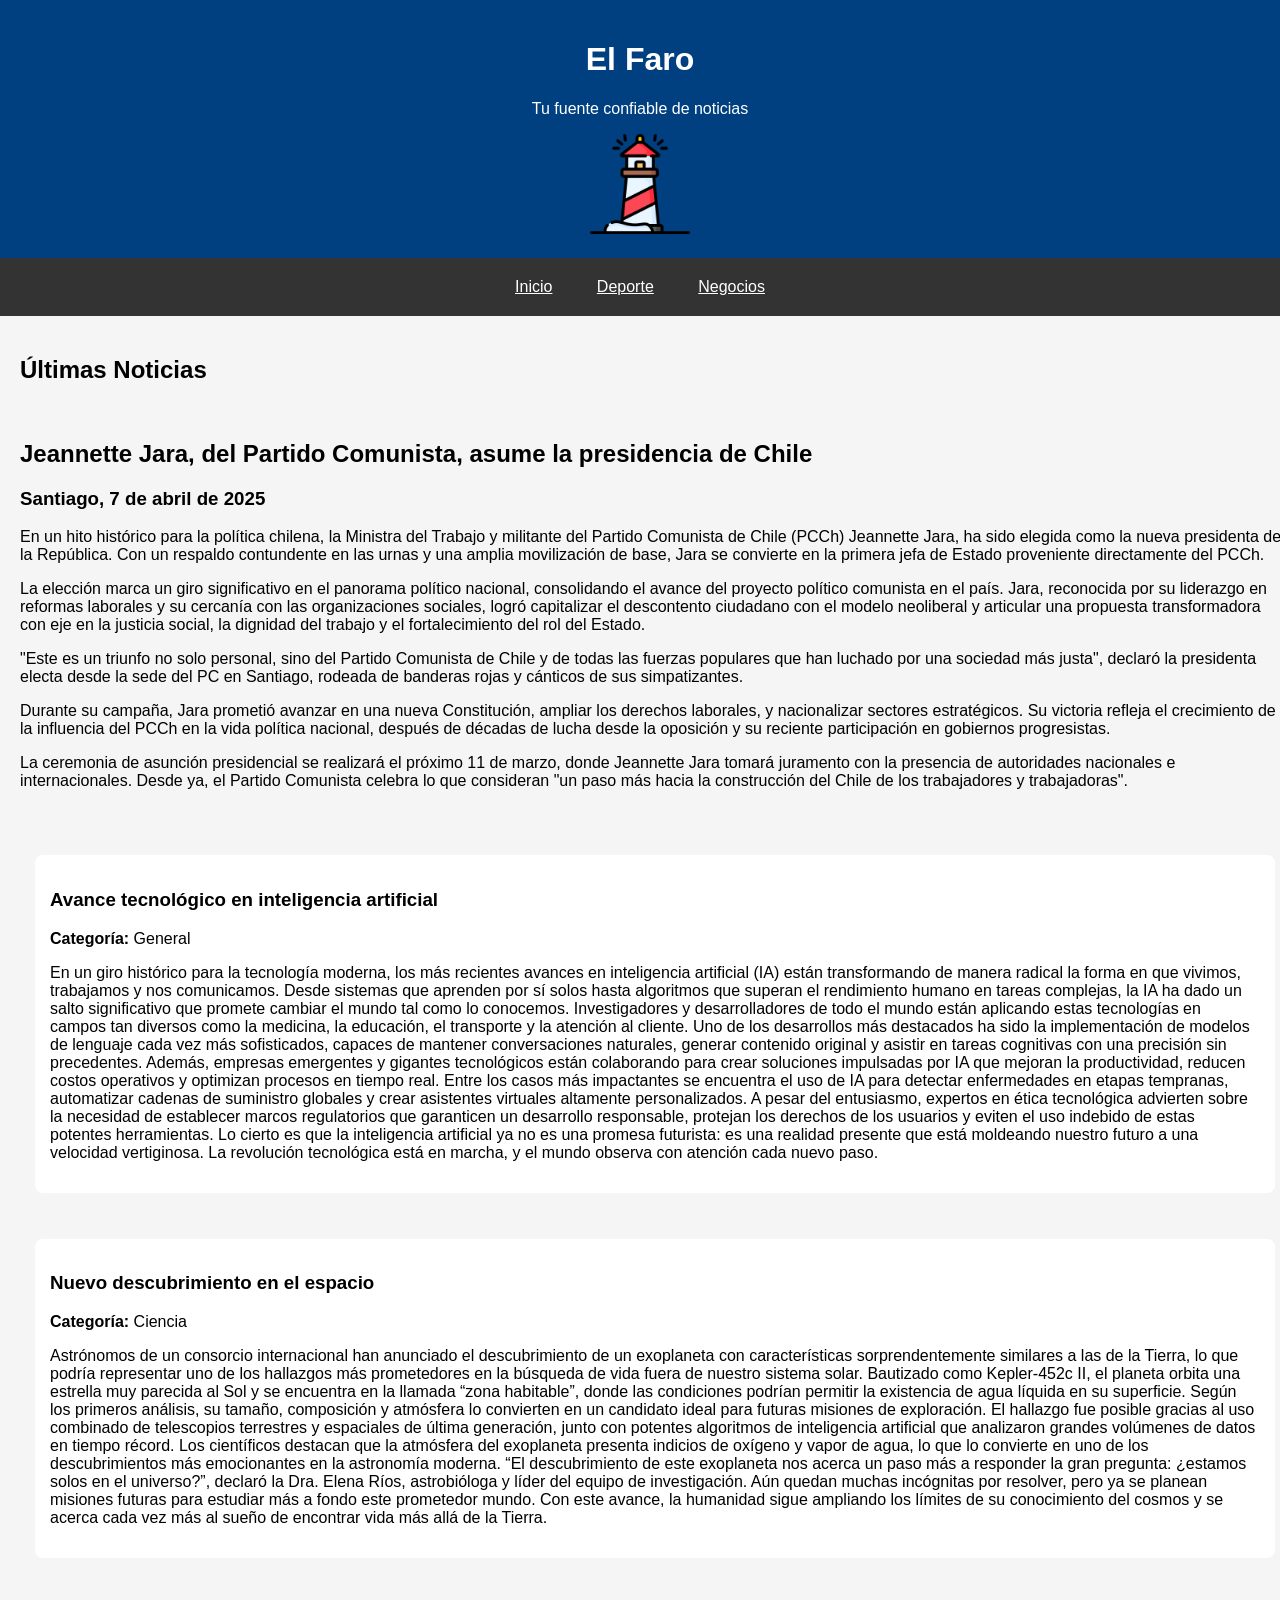
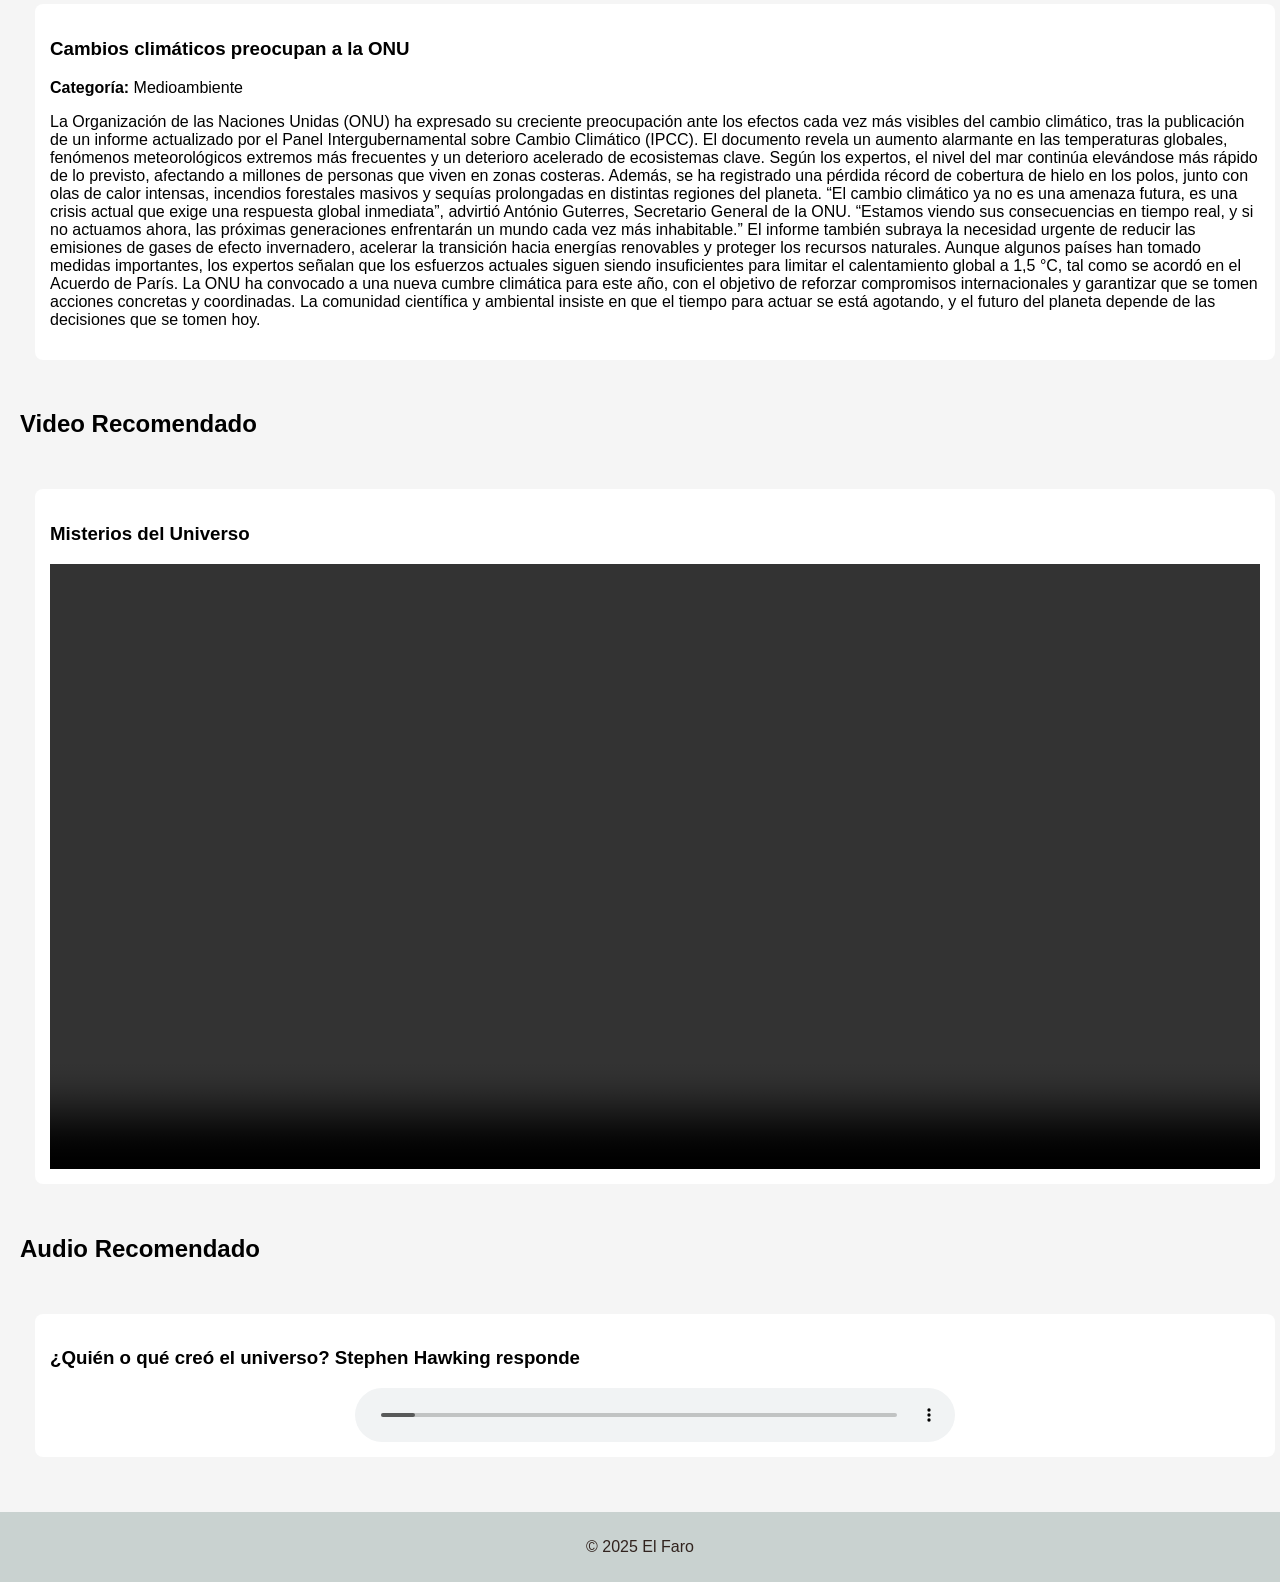
==== index.html @ 39610108 "Update index.html" ====
<!DOCTYPE html>  
<html lang="es">  
<head>  
        <meta charset="UTF-8">  
        <meta name="viewport" content="width=device-width, initial-scale=1.0">  
        <title>El Faro - Negocios</title>  
        <!-- Vincula la tipografía de Google Fonts -->  
        <link rel="preconnect" href="https://fonts.googleapis.com">
        <link rel="preconnect" href="https://fonts.gstatic.com" crossorigin>
        <link href="https://fonts.googleapis.com/css2?family=Ubuntu&display=swap" rel="stylesheet">  
        <link rel="stylesheet" href="styles.css"> <!-- Vinculación del archivo CSS externo -->  
    </head> 
    
<body>  

    <header>  
        <h1>El Faro</h1>  
        <p>Tu fuente confiable de noticias</p>  
        <img src="logo.png" alt="Logotipo de El Faro" width="100">  
    </header>  

    <nav>  
        <a href="index.html">Inicio</a>  
        <a href="deporte.html">Deporte</a>  
        <a href="negocios.html">Negocios</a>  
    </nav>  

    <main>  
        <h2>Últimas Noticias</h2>

        <div class="articule">
                <h2>Jeannette Jara, del Partido Comunista, asume la presidencia de Chile</h2>
                <h3>Santiago, 7 de abril de 2025</h3>
                <p>En un hito histórico para la política chilena, la Ministra del Trabajo y militante del Partido Comunista de Chile (PCCh) Jeannette Jara, ha sido elegida como la nueva presidenta de la República. 
                   Con un respaldo contundente en las urnas y una amplia movilización de base, Jara se convierte en la primera jefa de Estado proveniente directamente del PCCh.</p>
                <p>La elección marca un giro significativo en el panorama político nacional, consolidando el avance del proyecto político comunista en el país. Jara, reconocida por su liderazgo en reformas laborales 
                   y su cercanía con las organizaciones sociales, logró capitalizar el descontento ciudadano con el modelo neoliberal y articular una propuesta transformadora con eje en la justicia social, la dignidad 
                   del trabajo y el fortalecimiento del rol del Estado.</p>
                <p>"Este es un triunfo no solo personal, sino del Partido Comunista de Chile y de todas las fuerzas populares que han luchado por una sociedad más justa", declaró la presidenta electa desde la sede del 
                   PC en Santiago, rodeada de banderas rojas y cánticos de sus simpatizantes.</p>
                <p>Durante su campaña, Jara prometió avanzar en una nueva Constitución, ampliar los derechos laborales, y nacionalizar sectores estratégicos. Su victoria refleja el crecimiento de la influencia del 
                   PCCh en la vida política nacional, después de décadas de lucha desde la oposición y su reciente participación en gobiernos progresistas.</p>
                <p>La ceremonia de asunción presidencial se realizará el próximo 11 de marzo, donde Jeannette Jara tomará juramento con la presencia de autoridades nacionales e internacionales. Desde ya, el 
                   Partido Comunista celebra lo que consideran "un paso más hacia la construcción del Chile de los trabajadores y trabajadoras".</p>
        </div>


        <div class="article">  
            <h3>Avance tecnológico en inteligencia artificial</h3>  
            <p><strong>Categoría:</strong> General</p>  
            <p>En un giro histórico para la tecnología moderna, los más recientes avances en inteligencia artificial (IA) están transformando de manera radical la forma en que vivimos, trabajamos y nos comunicamos. Desde sistemas que aprenden por sí solos hasta algoritmos que superan el rendimiento humano en tareas complejas, la IA ha dado un salto significativo que promete cambiar el mundo tal como lo conocemos.
                Investigadores y desarrolladores de todo el mundo están aplicando estas tecnologías en campos tan diversos como la medicina, la educación, el transporte y la atención al cliente. Uno de los desarrollos más destacados ha sido la implementación de modelos de lenguaje cada vez más sofisticados, capaces de mantener conversaciones naturales, generar contenido original y asistir en tareas cognitivas con una precisión sin precedentes.
                Además, empresas emergentes y gigantes tecnológicos están colaborando para crear soluciones impulsadas por IA que mejoran la productividad, reducen costos operativos y optimizan procesos en tiempo real. Entre los casos más impactantes se encuentra el uso de IA para detectar enfermedades en etapas tempranas, automatizar cadenas de suministro globales y crear asistentes virtuales altamente personalizados.
                A pesar del entusiasmo, expertos en ética tecnológica advierten sobre la necesidad de establecer marcos regulatorios que garanticen un desarrollo responsable, protejan los derechos de los usuarios y eviten el uso indebido de estas potentes herramientas.
                Lo cierto es que la inteligencia artificial ya no es una promesa futurista: es una realidad presente que está moldeando nuestro futuro a una velocidad vertiginosa. La revolución tecnológica está en marcha, y el mundo observa con atención cada nuevo paso.</p>
        </div>  
        
        <div class="article">  
            <h3>Nuevo descubrimiento en el espacio</h3>  
            <p><strong>Categoría:</strong> Ciencia</p>  
            <p>Astrónomos de un consorcio internacional han anunciado el descubrimiento de un exoplaneta con características sorprendentemente similares a las de la Tierra, lo que podría representar uno de los hallazgos más prometedores en la búsqueda de vida fuera de nuestro sistema solar.
                Bautizado como Kepler-452c II, el planeta orbita una estrella muy parecida al Sol y se encuentra en la llamada “zona habitable”, donde las condiciones podrían permitir la existencia de agua líquida en su superficie. Según los primeros análisis, su tamaño, composición y atmósfera lo convierten en un candidato ideal para futuras misiones de exploración.
                El hallazgo fue posible gracias al uso combinado de telescopios terrestres y espaciales de última generación, junto con potentes algoritmos de inteligencia artificial que analizaron grandes volúmenes de datos en tiempo récord. Los científicos destacan que la atmósfera del exoplaneta presenta indicios de oxígeno y vapor de agua, lo que lo convierte en uno de los descubrimientos más emocionantes en la astronomía moderna.
                “El descubrimiento de este exoplaneta nos acerca un paso más a responder la gran pregunta: ¿estamos solos en el universo?”, declaró la Dra. Elena Ríos, astrobióloga y líder del equipo de investigación.
                Aún quedan muchas incógnitas por resolver, pero ya se planean misiones futuras para estudiar más a fondo este prometedor mundo. Con este avance, la humanidad sigue ampliando los límites de su conocimiento del cosmos y se acerca cada vez más al sueño de encontrar vida más allá de la Tierra.</p>  
        </div>  

        <div class="article">  
            <h3>Cambios climáticos preocupan a la ONU</h3>  
            <p><strong>Categoría:</strong> Medioambiente</p>  
            <p>La Organización de las Naciones Unidas (ONU) ha expresado su creciente preocupación ante los efectos cada vez más visibles del cambio climático, tras la publicación de un informe actualizado por el Panel Intergubernamental sobre Cambio Climático (IPCC). El documento revela un aumento alarmante en las temperaturas globales, fenómenos meteorológicos extremos más frecuentes y un deterioro acelerado de ecosistemas clave.
                Según los expertos, el nivel del mar continúa elevándose más rápido de lo previsto, afectando a millones de personas que viven en zonas costeras. Además, se ha registrado una pérdida récord de cobertura de hielo en los polos, junto con olas de calor intensas, incendios forestales masivos y sequías prolongadas en distintas regiones del planeta.
                “El cambio climático ya no es una amenaza futura, es una crisis actual que exige una respuesta global inmediata”, advirtió António Guterres, Secretario General de la ONU. “Estamos viendo sus consecuencias en tiempo real, y si no actuamos ahora, las próximas generaciones enfrentarán un mundo cada vez más inhabitable.”
                El informe también subraya la necesidad urgente de reducir las emisiones de gases de efecto invernadero, acelerar la transición hacia energías renovables y proteger los recursos naturales. Aunque algunos países han tomado medidas importantes, los expertos señalan que los esfuerzos actuales siguen siendo insuficientes para limitar el calentamiento global a 1,5 °C, tal como se acordó en el Acuerdo de París.
                La ONU ha convocado a una nueva cumbre climática para este año, con el objetivo de reforzar compromisos internacionales y garantizar que se tomen acciones concretas y coordinadas. La comunidad científica y ambiental insiste en que el tiempo para actuar se está agotando, y el futuro del planeta depende de las decisiones que se tomen hoy.</p>  
        </div>  

        <h2>Video Recomendado</h2>
        <div class="article">
            <h3>Misterios del Universo</h3> 
            <video controls class="responsive-video">
                <source src="C:\Users\esteb\OneDrive\Escritorio\Sitio web\public\video\noticia.mp4" type="video/mp4">  
                Tu navegador no soporta el elemento de video.  
            </video>
        </div>
          
        <h2>Audio Recomendado</h2>
        <div class="article">
            <h3>¿Quién o qué creó el universo? Stephen Hawking responde</h3> 
            <audio controls class="responsive-audio">
                <source src="audio_noticia.mp3" type="audio/mp3">
                Tu navegador no soporta el elemento de audio.
            </audio>
        </div> 
    </main>  

    <footer>  
        <p>&copy; 2025 El Faro</p>  
    </footer>  

    <style>  

        main {
            display: flex;
            flex-direction: column;
            gap: 1rem; /* Espacio entre artículos */
        }

        .article {
            display: block;
            width: 100%;
        }

        /* Definición de la fuente personalizada */  
        @font-face {  
            font-family: 'Roboto';  
            src: url('Fuente/Ubuntu-Bold.ttf') format('truetype'); /* Reemplaza con tu archivo */  
        }  

        /* Estilos globales */  
        body {  
            font-family: 'Roboto', sans-serif; /* Aplica la fuente */  
            background-color: #f5f5f5; /* Fondo gris */  
            margin: 0;  
            padding: 0;  
        }  

        /* Estilos del encabezado */  
        header {  
            background-color: #004080; /* Color de fondo del header */  
            color: white; /* Color de texto */  
            text-align: center; /* Centra el texto */  
            padding: 20px; /* Espaciado interno */  
        }  

        /* Estilos del menú de navegación */  
        nav {  
            background-color: #333; /* Color de fondo del nav */  
            text-align: center; /* Centra el contenido */  
            padding: 10px; /* Espaciado interno */  
        }  

        nav a {  
            color: white; /* Color de los enlaces */  
            text-decoration: underline; /* Subrayado por defecto */  
            padding: 10px 20px; /* Espaciado interno */  
            display: inline-block; /* Alineación en línea */  
        }  

        nav a:hover {  
            background-color: #575757; /* Color de fondo al pasar el mouse */  
            font-weight: bold; /* Texto en negrita al hacer hover */  
            text-decoration: none; /* Quita subrayado al hacer hover */  
        }  

        /* Estilos del área principal */  
        main {  
            padding: 20px; /* Espaciado interno */  
            display: flex; /* Usando Flexbox para disposición */  
            flex-wrap: wrap; /* Permite que los elementos se ajusten */  
            justify-content: space-between; /* Espaciado entre items */  
        }  

        /* Estilos para los bloques de artículos */  
        .article {  
            background-color: white; /* Color de fondo blanco para los artículos */  
            margin: 15px; /* Margen entre artículos */  
            padding: 15px; /* Espaciado interno */  
            border-radius: 8px; /* Bordes redondeados */  
            flex: 1 0 30%; /* Artículos ocupan el 30% del ancho */  
            transition: background-color 0.3s ease, color 0.3s ease; /* Transición suave */  
        }  

        /* Efecto hover para artículos */  
        .article:hover {  
            background-color: black; /* Fondo negro al pasar el mouse */  
            color: white; /* Texto blanco al pasar el mouse */  
        }  

        /* Estilos del pie de página */  
        footer {  
            background-color: #c9d2d0; /* Color de fondo del footer */  
            color: #31231e; /* Color de texto del footer */  
            text-align: center; /* Centra el texto */  
            padding: 10px; /* Espaciado interno */  
            margin-top: 20px; /* Margen superior */  
        }  

        /* Responsividad usando media queries */  
        @media (max-width: 768px) {  
            .article {  
                flex: 1 0 100%; /* Bloques de artículos ocupan toda la columna en pantallas pequeñas */  
            }  
        }  

        /* Estilo para enlaces */  
        nav a {  
            transition: none; /* Sin transición por defecto */  
        }  

        /* Aero estilos para enlaces en el footer */  
        footer a {  
            color: inherit; /* Hereda el color del texto */  
            text-decoration: underline; /* Subrayado por defecto */  
        }  

        footer a:hover {  
            text-decoration: none; /* Quita el subrayado al pasar el mouse */  
            font-weight: bold; /* Negrita al hacer hover */  
        }  
    </style>  

</body>  
</html>
---- styles.css ----
/* Definición de la fuente personalizada utilizando Google Fonts */  
/* Si has descargado una fuente, reemplaza el siguiente @font-face con la ruta correspondiente */  
@font-face {  
    font-family: 'Roboto';  
    src: url('Fuente/Ubuntu-Bold.ttf') format('truetype'); /* Actualiza según tu archivo */  
}  

/* Estilos globales */  
body {  
    font-family: 'Roboto', sans-serif; /* Aplica la fuente */  
    background-color: #f5f5f5; /* Fondo gris */  
    margin: 0;  
    padding: 0;  
    overflow-x: hidden;
}

* {
    box-sizing: border-box;
}

/* Estilos del encabezado */  
header {  
    background-color: #004080; /* Color de fondo del header */  
    color: white; /* Color de texto */  
    text-align: center; /* Centra el texto */  
    padding: 20px; /* Espaciado interno */  
}  

/* Estilos del menú de navegación */  
nav {  
    background-color: #333; /* Color de fondo del nav */  
    text-align: center; /* Centra el contenido */  
    padding: 10px; /* Espaciado interno */  
}  

nav a {  
    color: white; /* Color de los enlaces */  
    text-decoration: underline; /* Subrayado por defecto */  
    padding: 10px 20px; /* Espaciado interno */  
    display: inline-block; /* Alineación en línea */  
}  

nav a:hover {  
    background-color: #575757; /* Color de fondo al pasar el mouse */  
    font-weight: bold; /* Texto en negrita al hacer hover */  
    text-decoration: none; /* Quita subrayado al hacer hover */  
}  

/* Estilos del área principal */  
main {  
    padding: 20px; /* Espaciado interno */  
    display: flex; /* Usando Flexbox para disposición */  
    flex-wrap: wrap; /* Permite que los elementos se ajusten */  
    justify-content: space-between; /* Espaciado entre items */  
}  

/* Estilos para los bloques de artículos */  
.article {  
    background-color: white; /* Color de fondo blanco para los artículos */  
    margin: 15px; /* Margen entre artículos */  
    padding: 15px; /* Espaciado interno */  
    border-radius: 8px; /* Bordes redondeados */  
    flex: 1 0 30%; /* Artículos ocupan el 30% del ancho */  
    transition: background-color 0.3s ease, color 0.3s ease; /* Transición suave */  
}  

/* Efecto hover para artículos */  
.article:hover {  
    background-color: black; /* Fondo negro al pasar el mouse */  
    color: white; /* Texto blanco al pasar el mouse */  
}  

/* Estilos del pie de página */  
footer {  
    background-color: #c9d2d0; /* Color de fondo del footer */  
    color: #31231e; /* Color de texto del footer */  
    text-align: center; /* Centra el texto */  
    padding: 10px; /* Espaciado interno */  
    margin-top: 20px; /* Margen superior */  
}  

/* Tamaño del audio */ 
.responsive-audio {
    width: 100%;
    max-width: 600px;
    display: block;
    margin: 0 auto;
}

/* Tamaño del video */ 
.responsive-video {
    width: 100%;
    height: auto;
    max-width: 100%;
    display: block;
    margin: 0 auto;
}

/* Responsividad usando media queries */  
@media (max-width: 768px) {  
    .article {  
        flex: 1 0 100%; /* Bloques de artículos ocupan toda la columna en pantallas pequeñas */  
    }  
}  

/* Estilo para enlaces */  
nav a {  
    transition: none; /* Sin transición por defecto */  
}  

/* Aero estilos para enlaces en el footer */  
footer a {  
    color: inherit; /* Hereda el color del texto */  
    text-decoration: underline; /* Subrayado por defecto */  
}  

footer a:hover {  
    text-decoration: none; /* Quita el subrayado al pasar el mouse */  
    font-weight: bold; /* Negrita al hacer hover */  
}
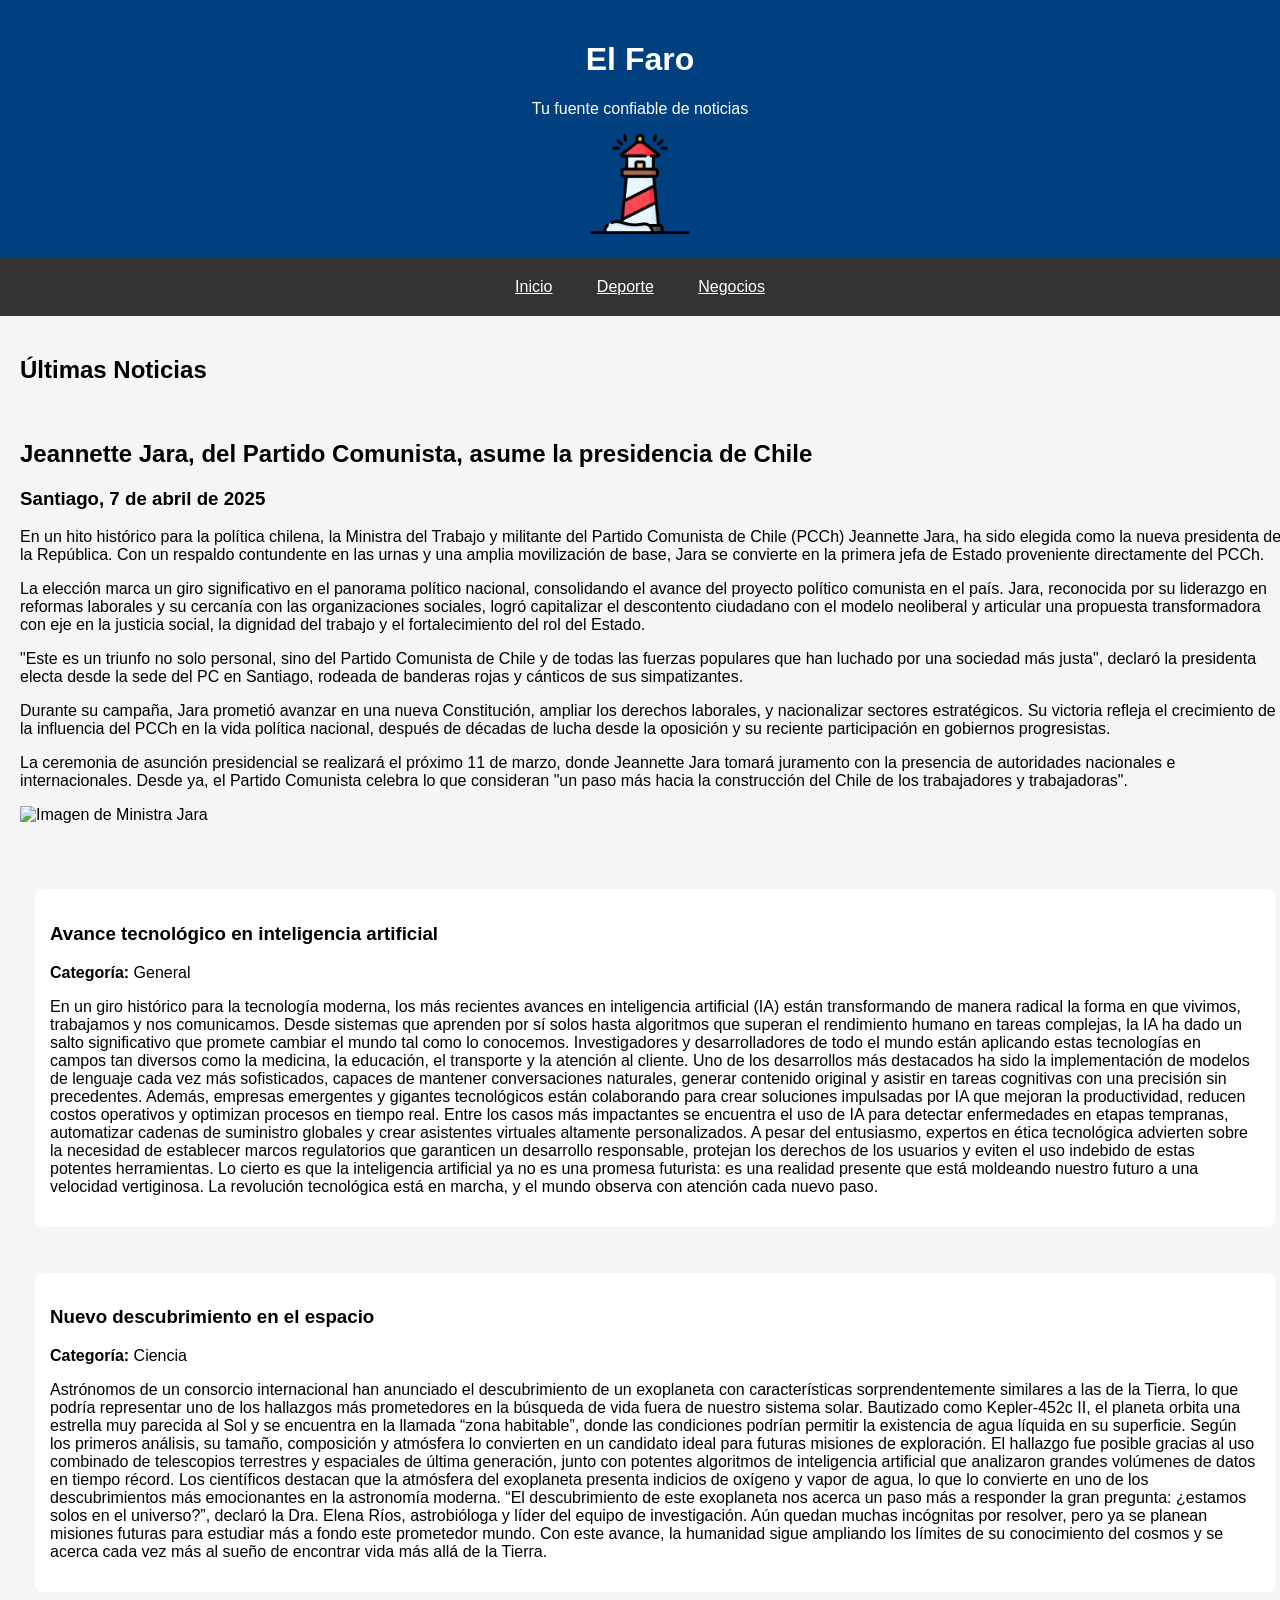
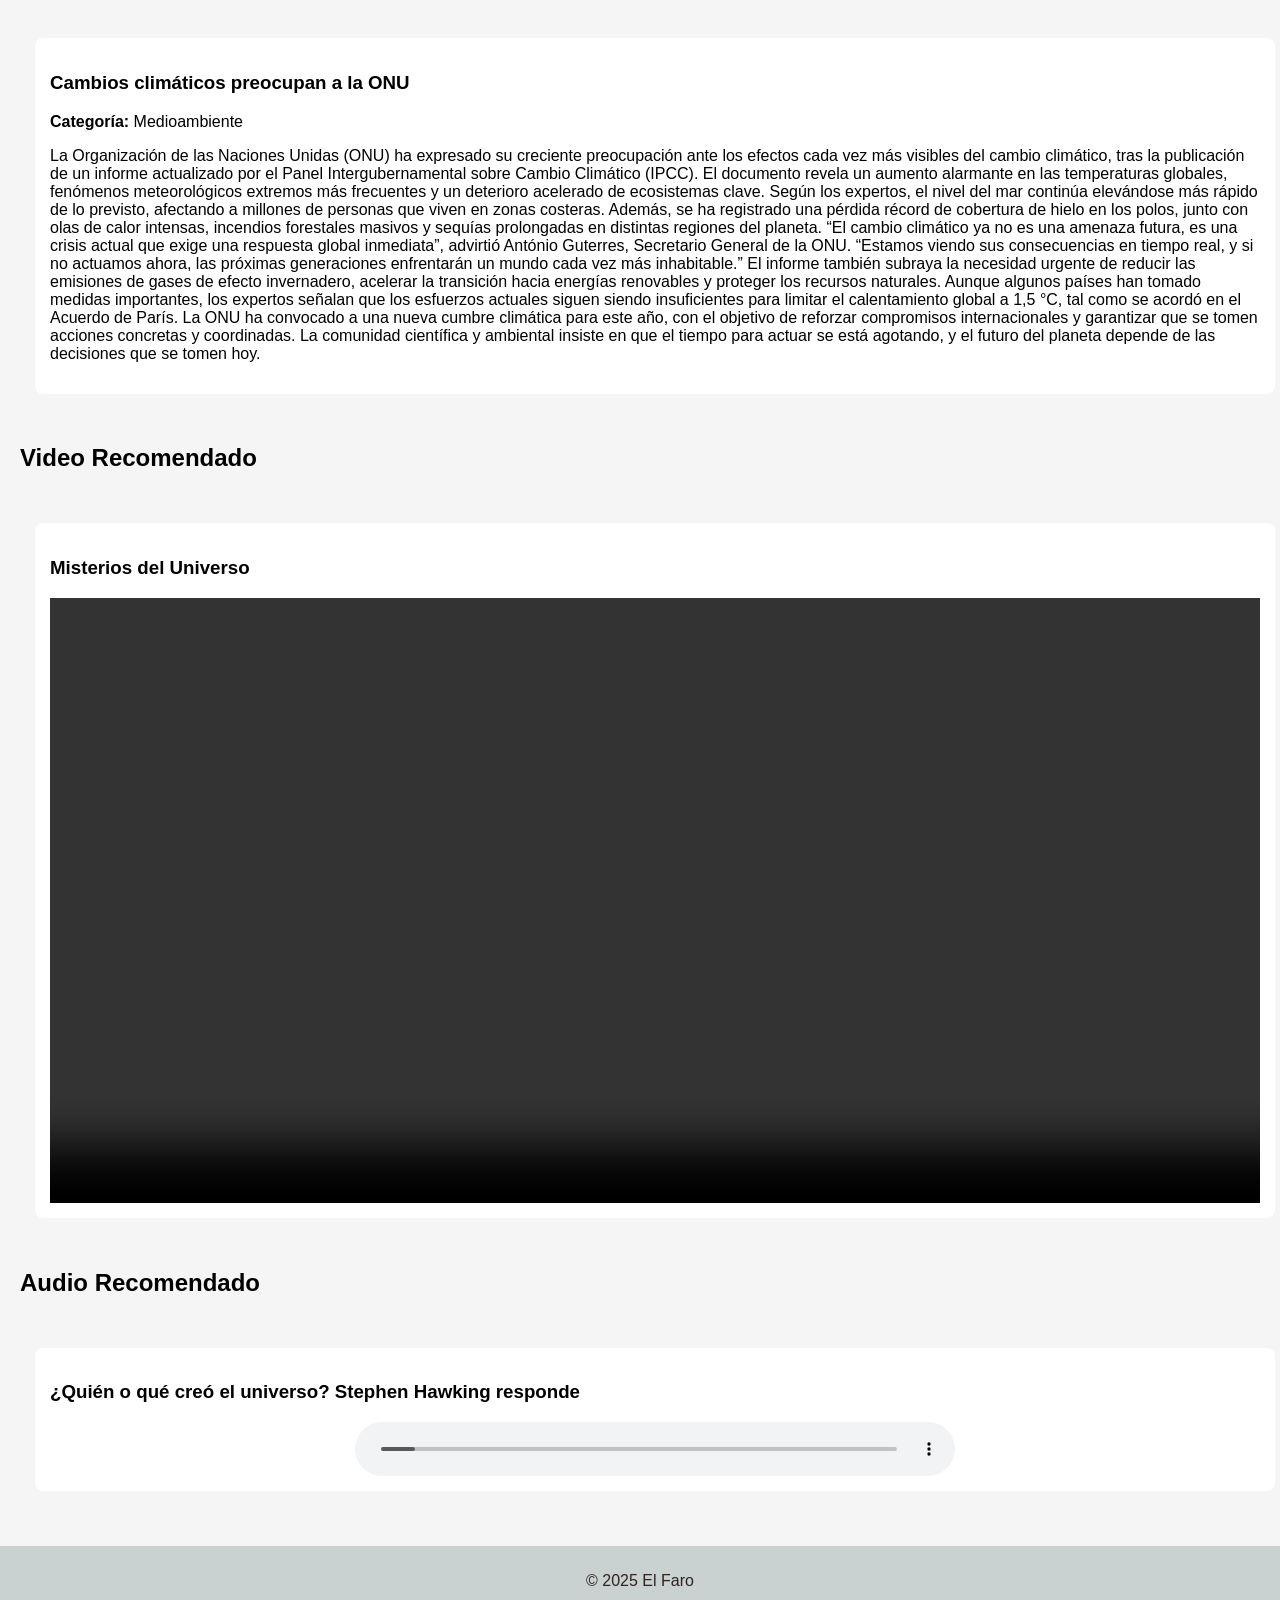
==== commit f4e95977: "Update index.html" ====
--- a/index.html
+++ b/index.html
@@ -42,6 +42,7 @@
                    PCCh en la vida política nacional, después de décadas de lucha desde la oposición y su reciente participación en gobiernos progresistas.</p>
                 <p>La ceremonia de asunción presidencial se realizará el próximo 11 de marzo, donde Jeannette Jara tomará juramento con la presencia de autoridades nacionales e internacionales. Desde ya, el 
                    Partido Comunista celebra lo que consideran "un paso más hacia la construcción del Chile de los trabajadores y trabajadoras".</p>
+                <img src="Ministra_Jara.jpg" alt="Imagen de Ministra Jara" style="width:100%; height:auto; margin-bottom: 1rem;">
         </div>
 
 
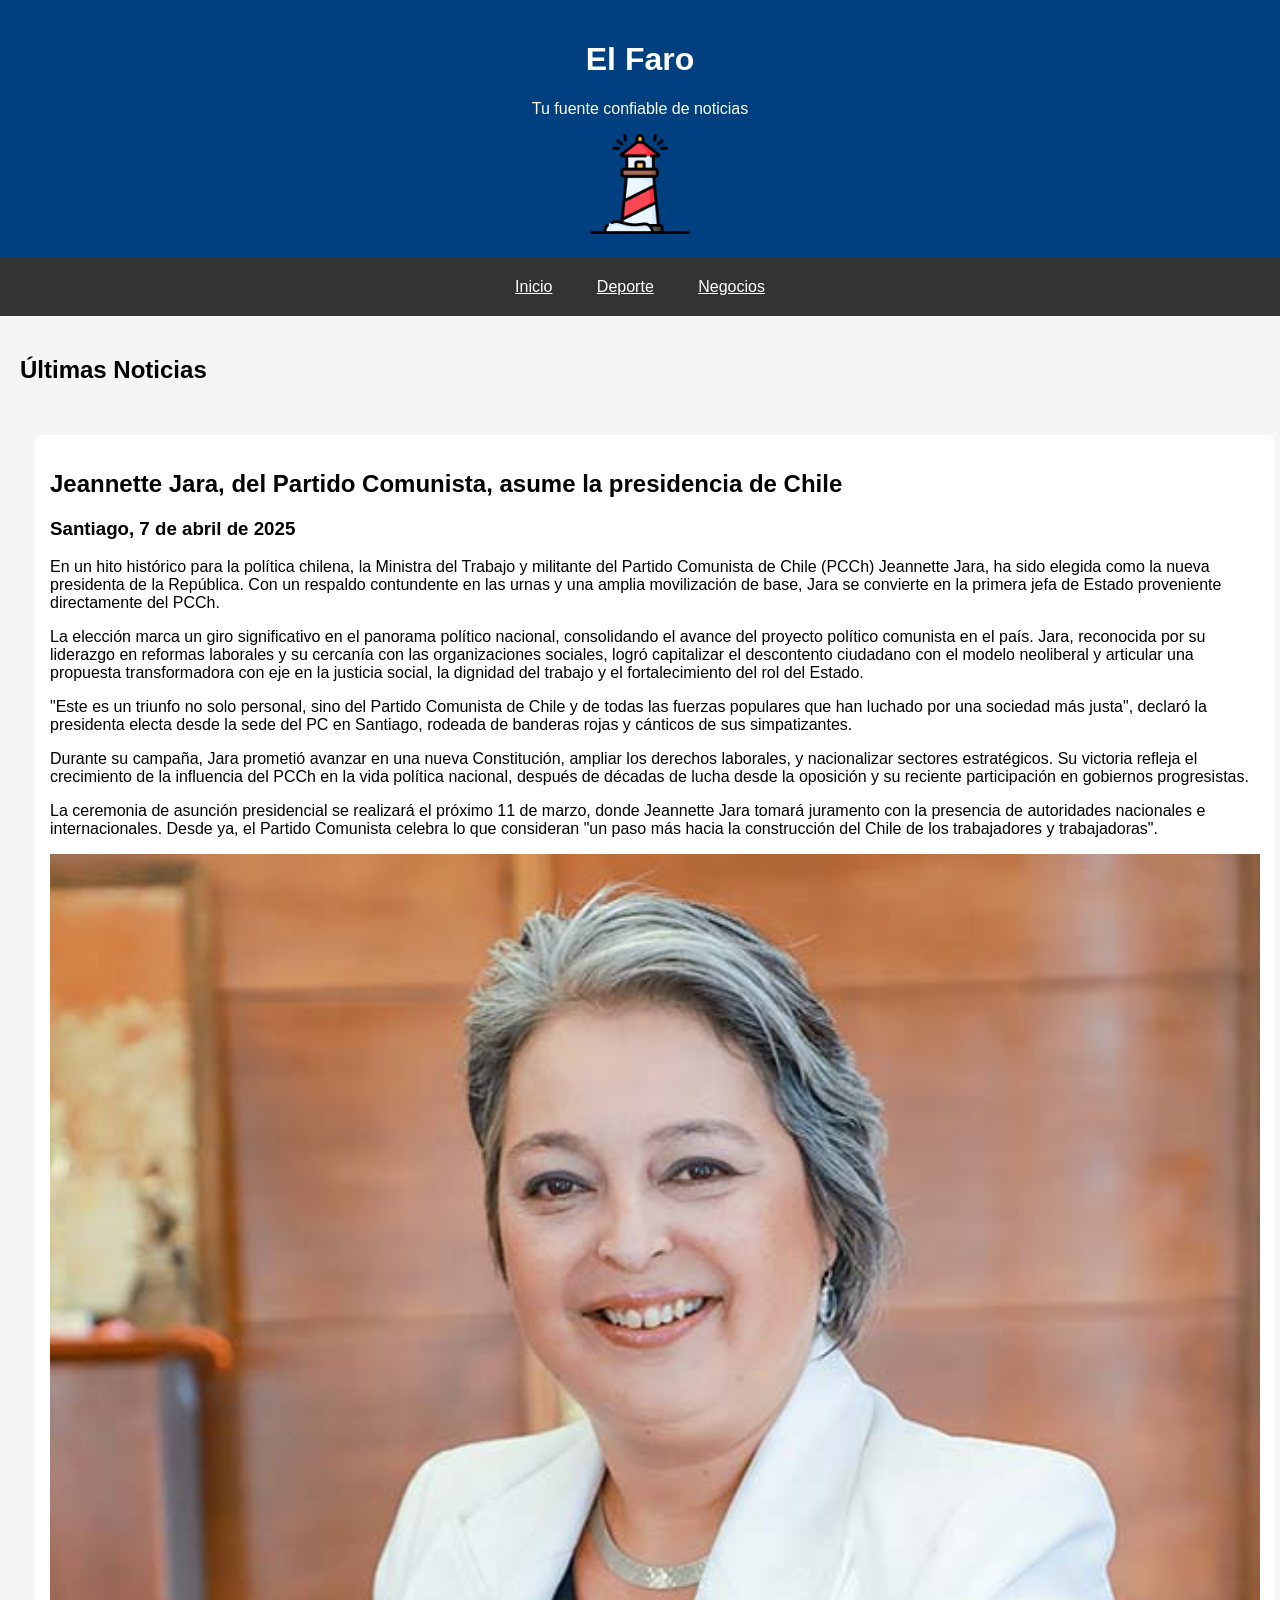
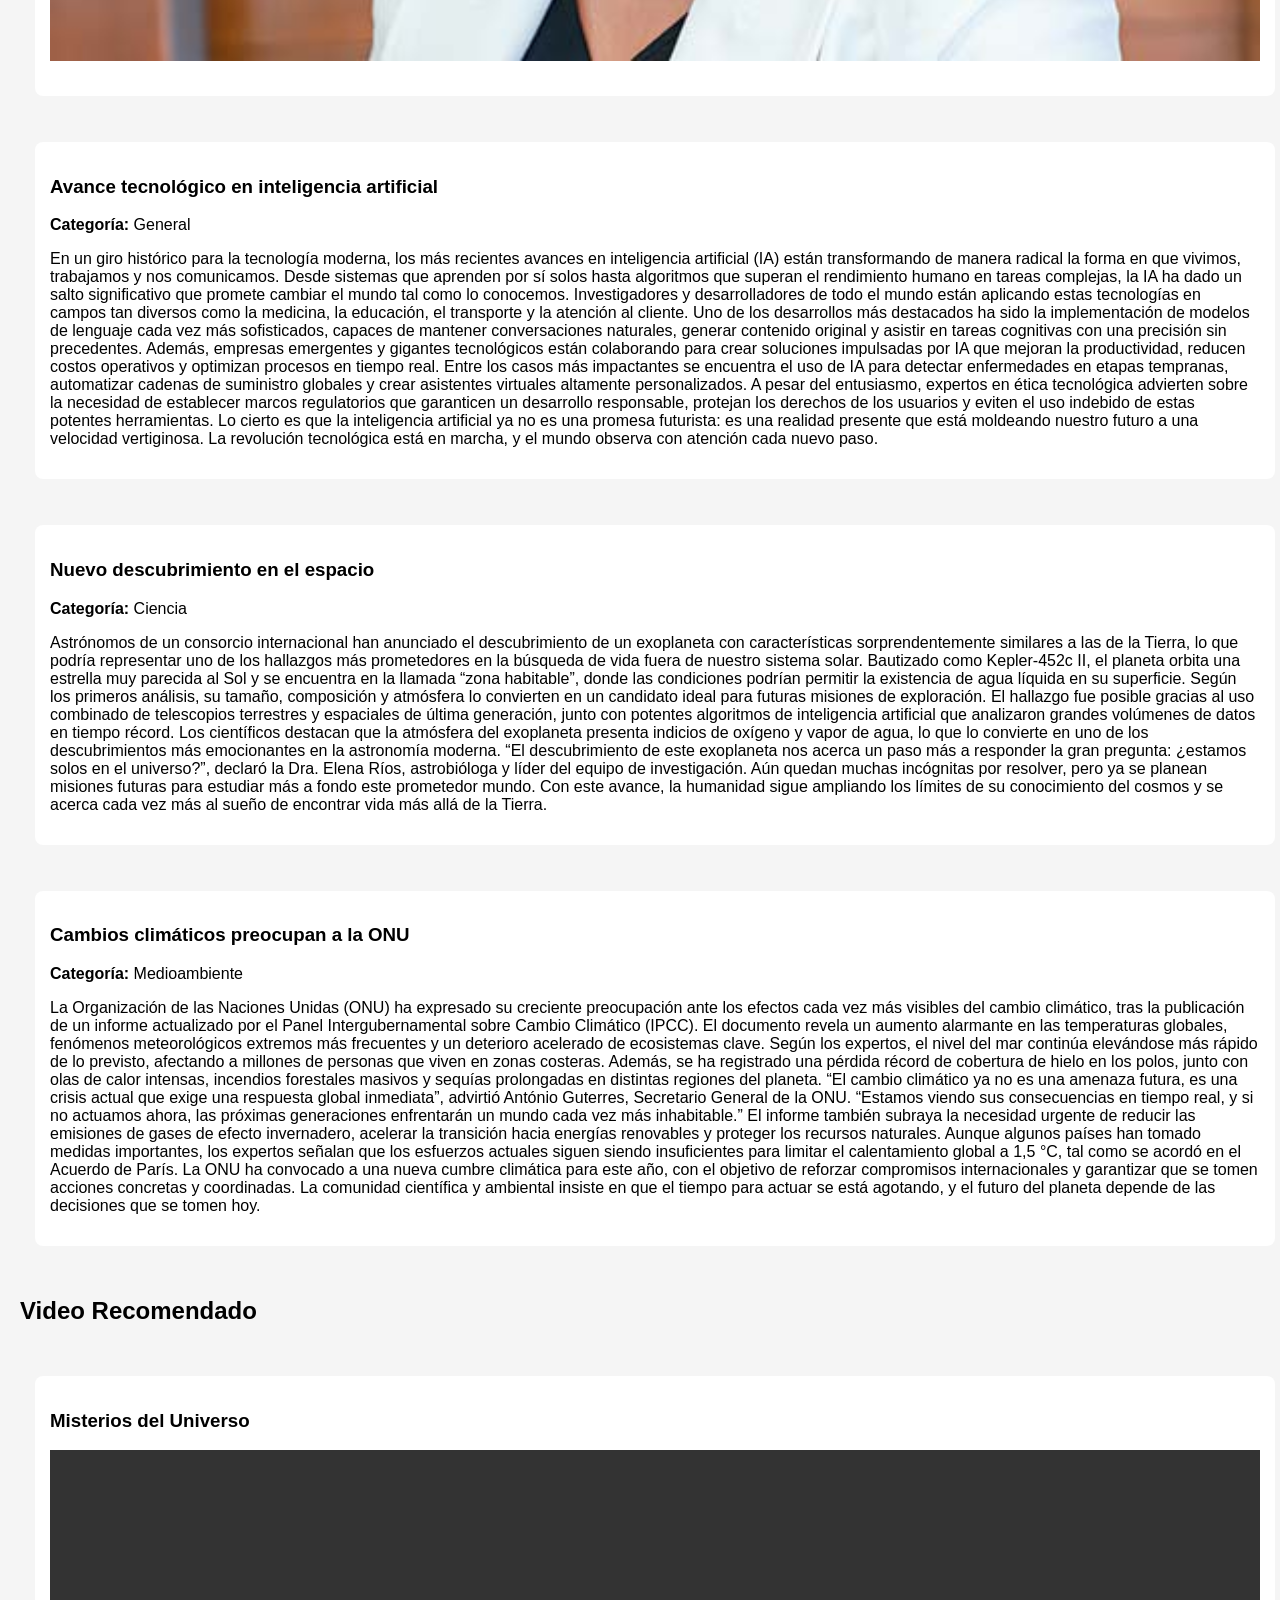
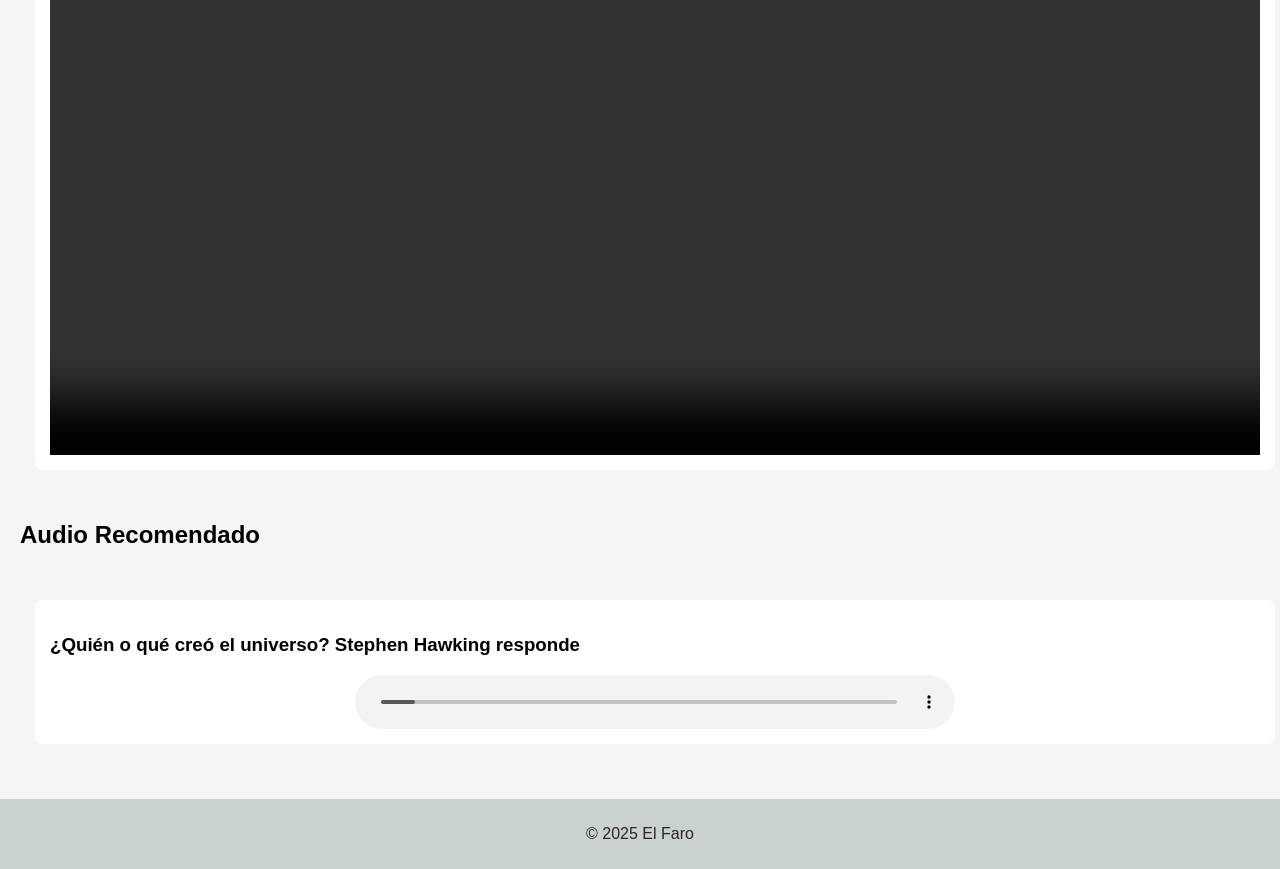
==== commit f9d394dd: "Update index.html" ====
--- a/index.html
+++ b/index.html
@@ -28,7 +28,7 @@
     <main>  
         <h2>Últimas Noticias</h2>
 
-        <div class="articule">
+        <div class="article">
                 <h2>Jeannette Jara, del Partido Comunista, asume la presidencia de Chile</h2>
                 <h3>Santiago, 7 de abril de 2025</h3>
                 <p>En un hito histórico para la política chilena, la Ministra del Trabajo y militante del Partido Comunista de Chile (PCCh) Jeannette Jara, ha sido elegida como la nueva presidenta de la República. 
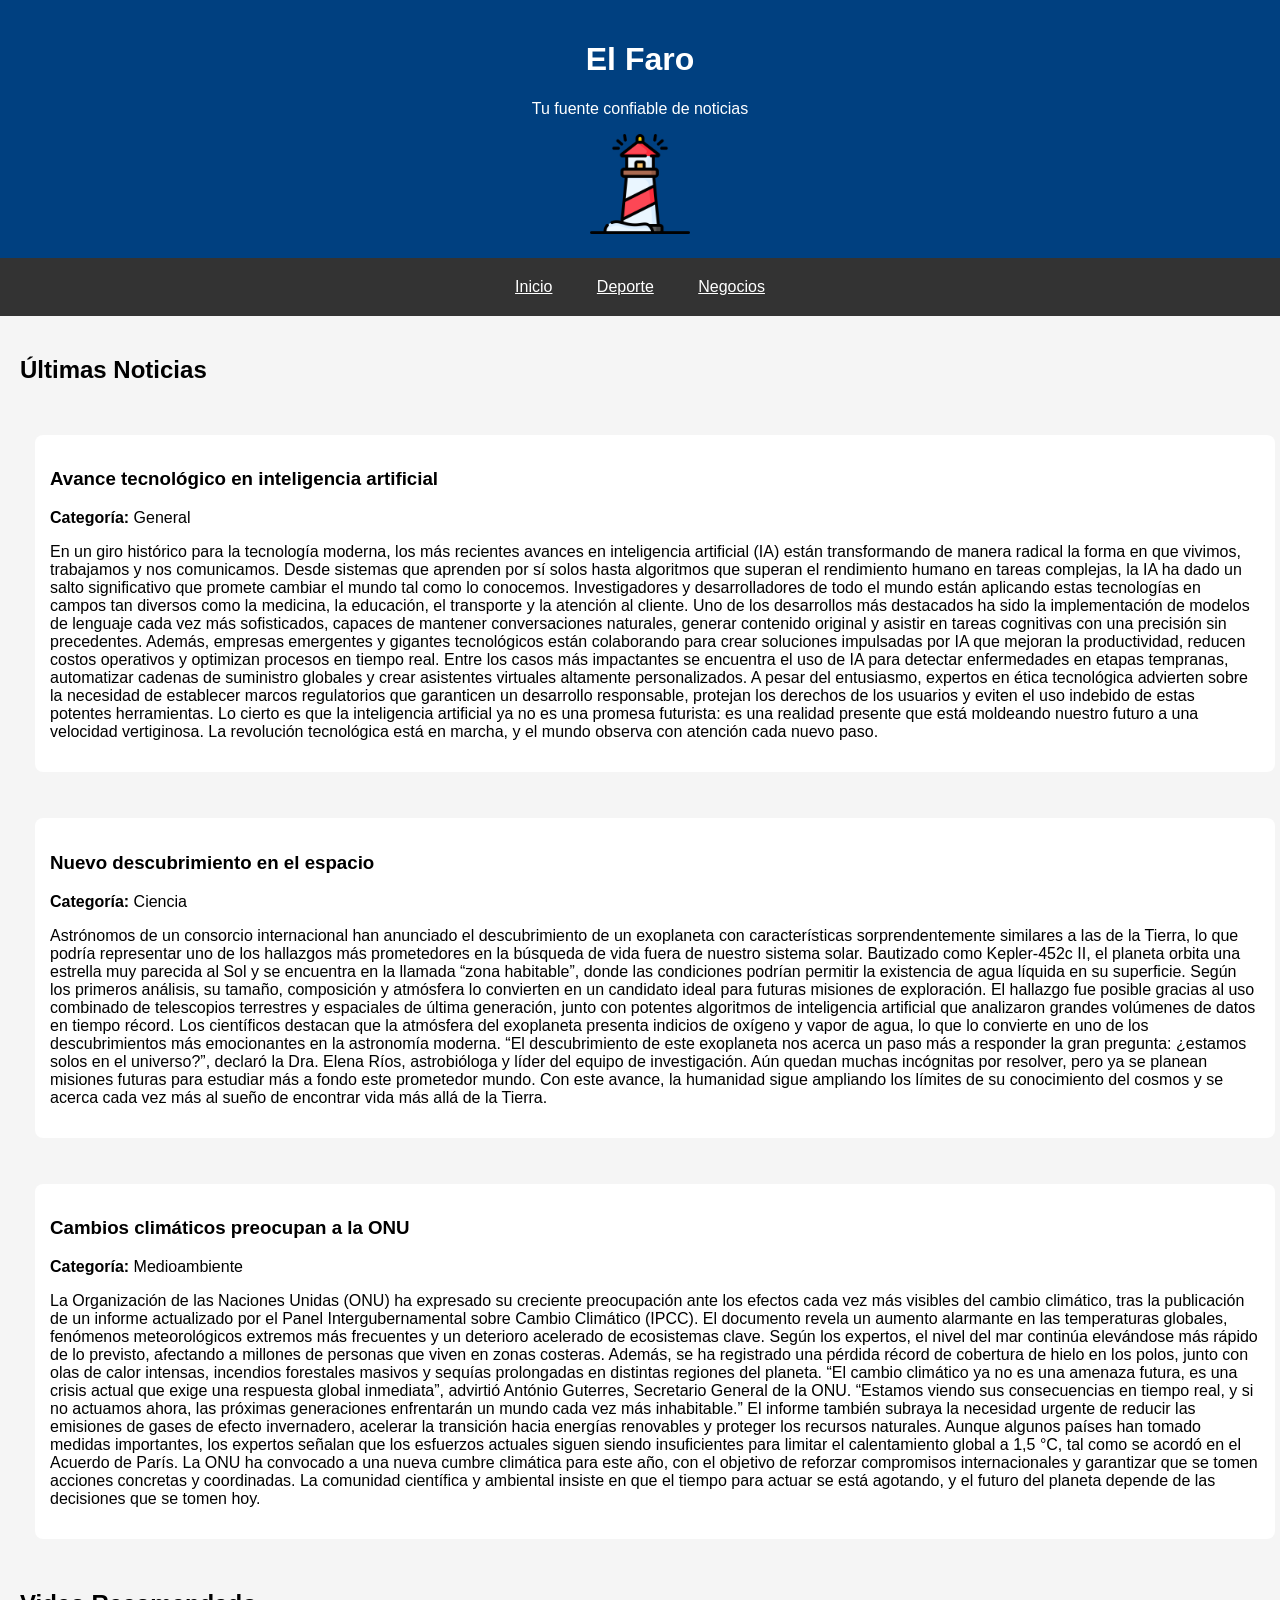
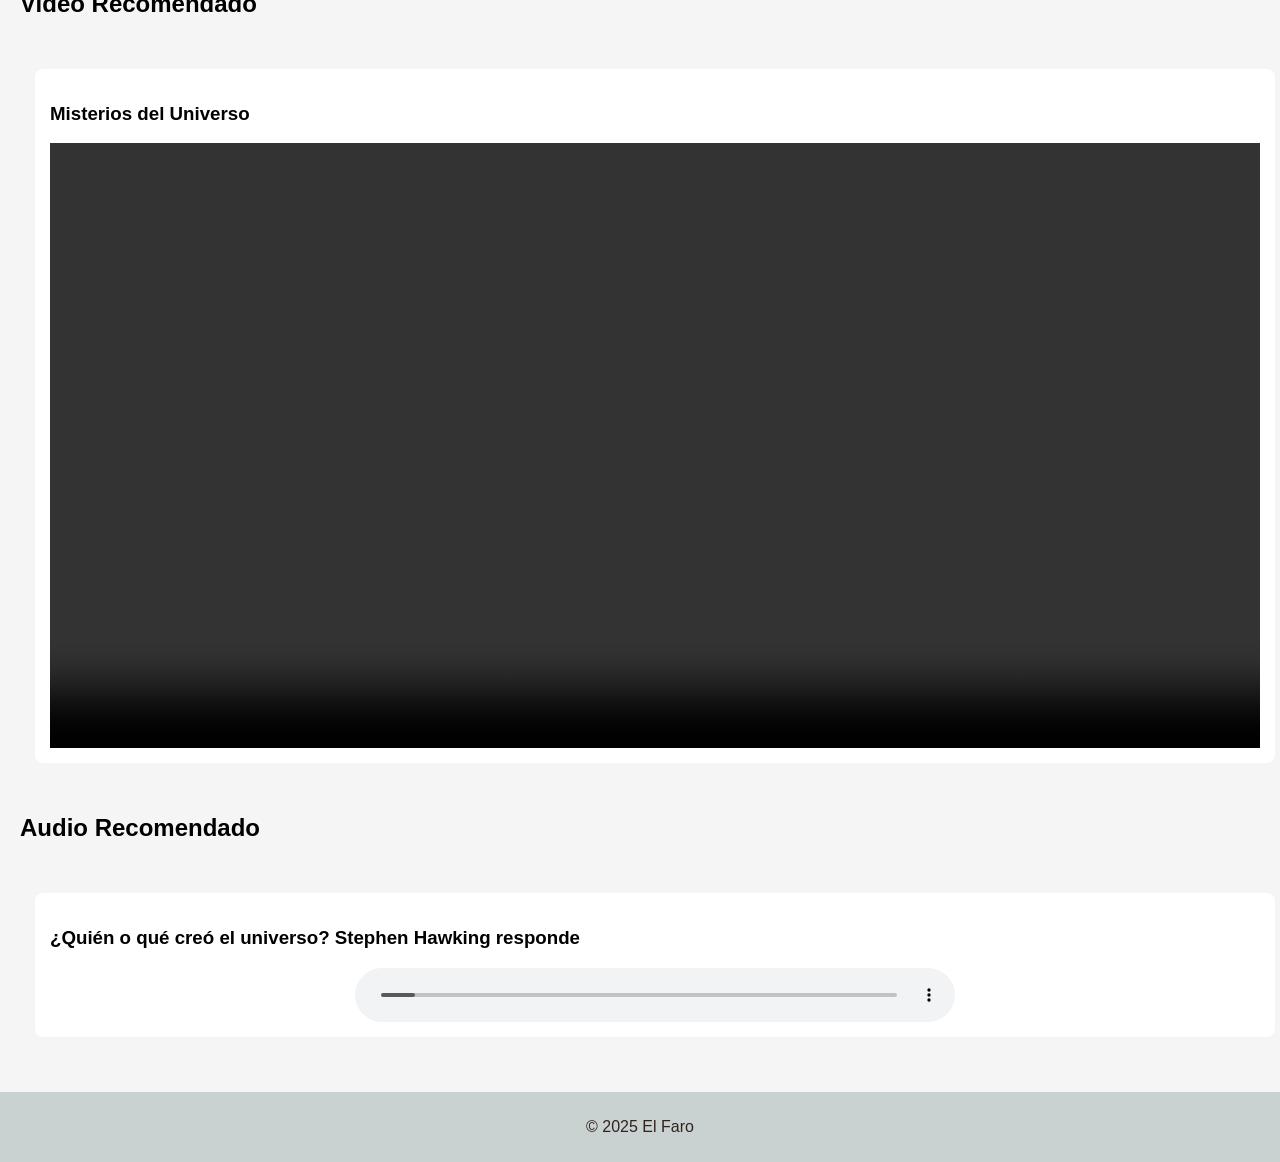
==== commit 91fe5071: "Update index.html" ====
--- a/index.html
+++ b/index.html
@@ -27,24 +27,6 @@
 
     <main>  
         <h2>Últimas Noticias</h2>
-
-        <div class="article">
-                <h2>Jeannette Jara, del Partido Comunista, asume la presidencia de Chile</h2>
-                <h3>Santiago, 7 de abril de 2025</h3>
-                <p>En un hito histórico para la política chilena, la Ministra del Trabajo y militante del Partido Comunista de Chile (PCCh) Jeannette Jara, ha sido elegida como la nueva presidenta de la República. 
-                   Con un respaldo contundente en las urnas y una amplia movilización de base, Jara se convierte en la primera jefa de Estado proveniente directamente del PCCh.</p>
-                <p>La elección marca un giro significativo en el panorama político nacional, consolidando el avance del proyecto político comunista en el país. Jara, reconocida por su liderazgo en reformas laborales 
-                   y su cercanía con las organizaciones sociales, logró capitalizar el descontento ciudadano con el modelo neoliberal y articular una propuesta transformadora con eje en la justicia social, la dignidad 
-                   del trabajo y el fortalecimiento del rol del Estado.</p>
-                <p>"Este es un triunfo no solo personal, sino del Partido Comunista de Chile y de todas las fuerzas populares que han luchado por una sociedad más justa", declaró la presidenta electa desde la sede del 
-                   PC en Santiago, rodeada de banderas rojas y cánticos de sus simpatizantes.</p>
-                <p>Durante su campaña, Jara prometió avanzar en una nueva Constitución, ampliar los derechos laborales, y nacionalizar sectores estratégicos. Su victoria refleja el crecimiento de la influencia del 
-                   PCCh en la vida política nacional, después de décadas de lucha desde la oposición y su reciente participación en gobiernos progresistas.</p>
-                <p>La ceremonia de asunción presidencial se realizará el próximo 11 de marzo, donde Jeannette Jara tomará juramento con la presencia de autoridades nacionales e internacionales. Desde ya, el 
-                   Partido Comunista celebra lo que consideran "un paso más hacia la construcción del Chile de los trabajadores y trabajadoras".</p>
-                <img src="Ministra_Jara.jpg" alt="Imagen de Ministra Jara" style="width:100%; height:auto; margin-bottom: 1rem;">
-        </div>
-
 
         <div class="article">  
             <h3>Avance tecnológico en inteligencia artificial</h3>  
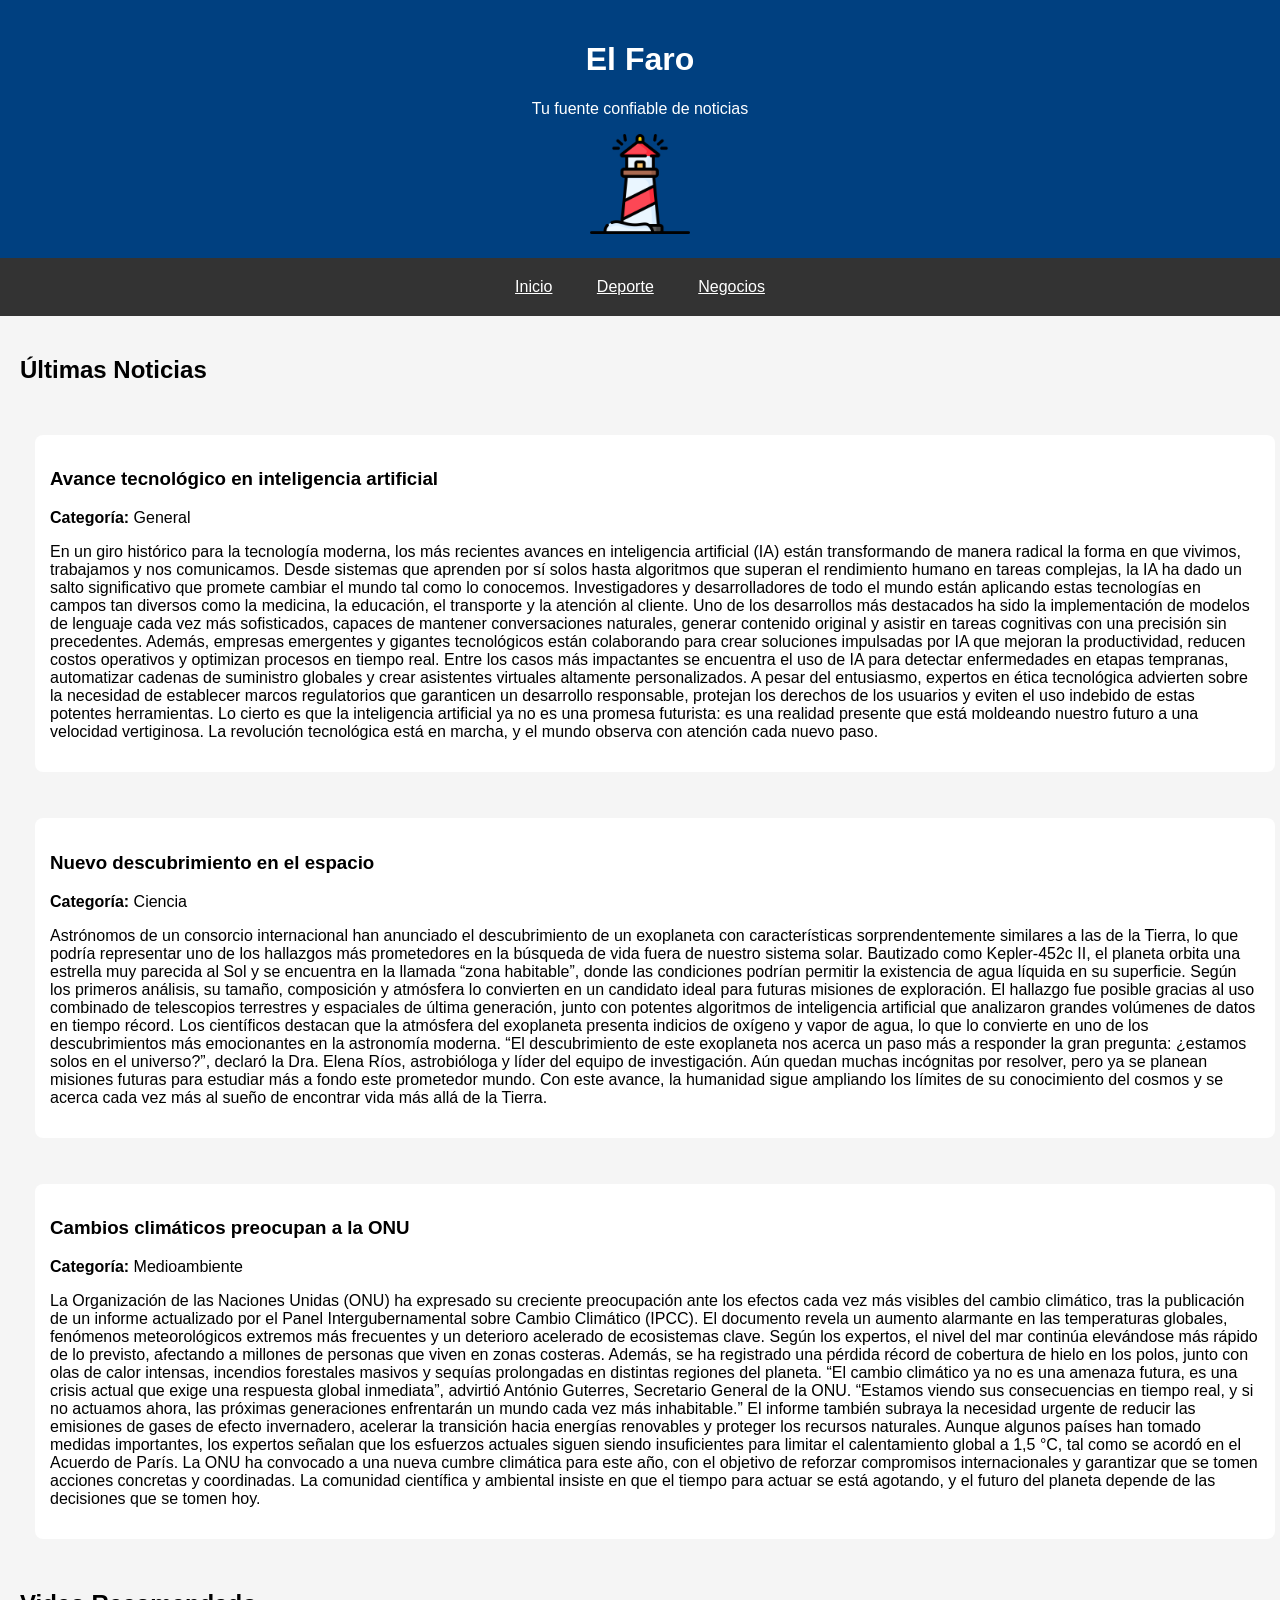
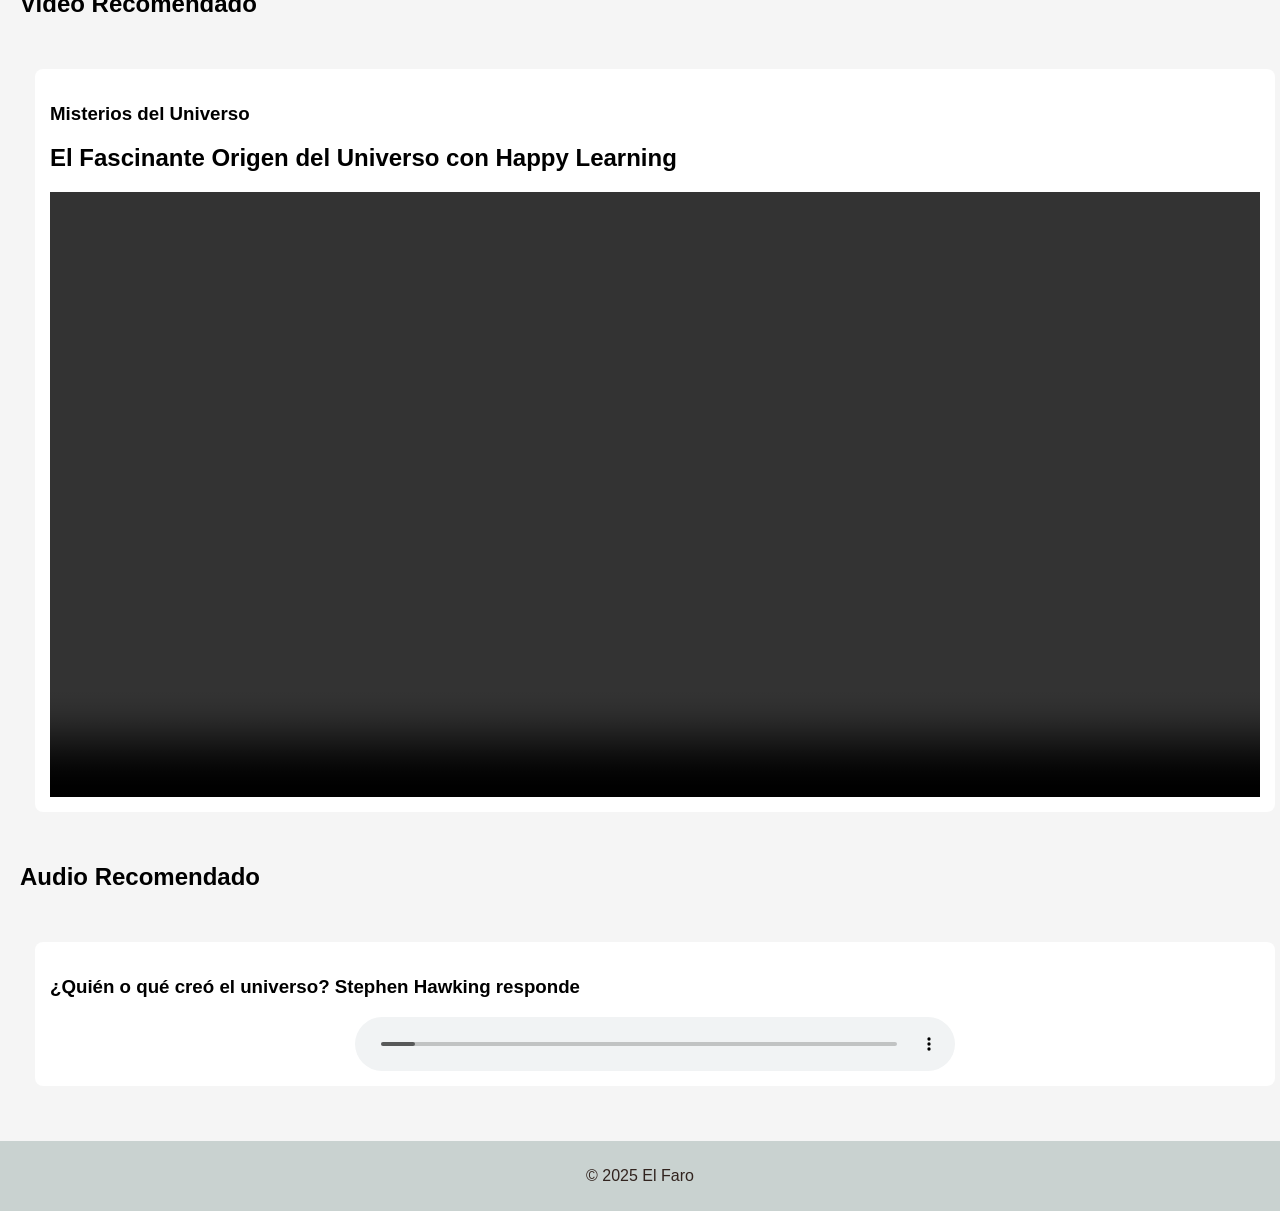
==== commit 8650e450: "Update index.html" ====
--- a/index.html
+++ b/index.html
@@ -61,8 +61,9 @@
         <h2>Video Recomendado</h2>
         <div class="article">
             <h3>Misterios del Universo</h3> 
+            <h2>El Fascinante Origen del Universo con Happy Learning</h2>
             <video controls class="responsive-video">
-                <source src="C:\Users\esteb\OneDrive\Escritorio\Sitio web\public\video\noticia.mp4" type="video/mp4">  
+                <source src="noticia.mp4" type="video/mp4">  
                 Tu navegador no soporta el elemento de video.  
             </video>
         </div>
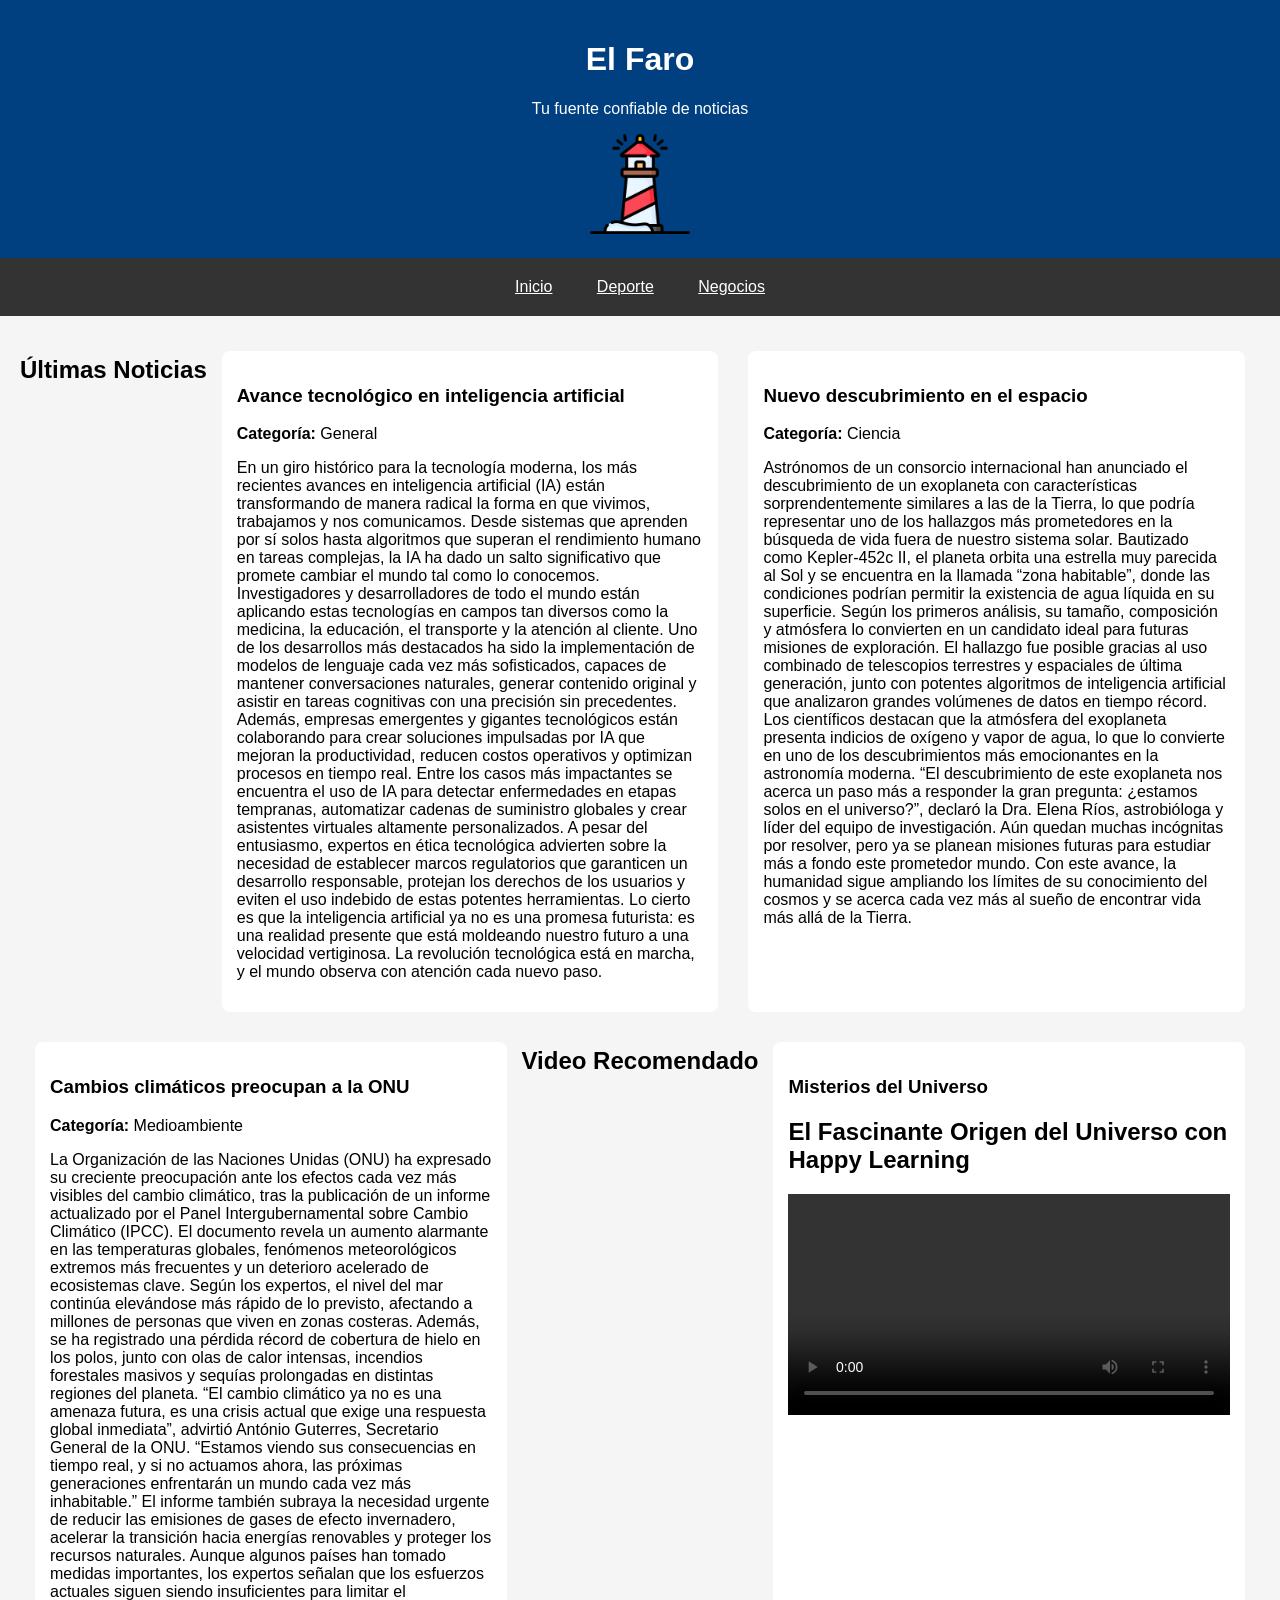
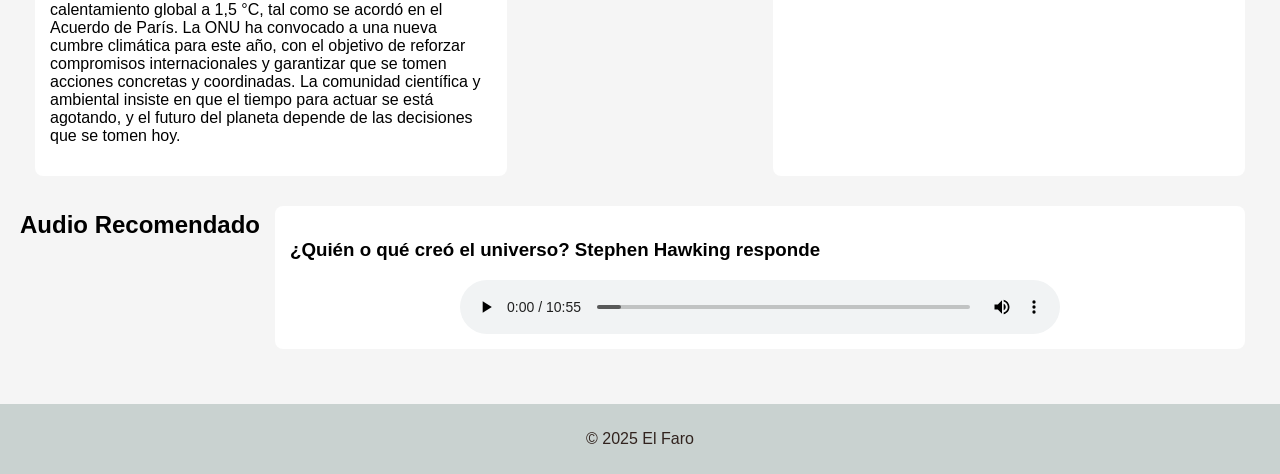
==== commit b465f5ee: "Update index.html" ====
--- a/index.html
+++ b/index.html
@@ -3,11 +3,7 @@
 <head>  
         <meta charset="UTF-8">  
         <meta name="viewport" content="width=device-width, initial-scale=1.0">  
-        <title>El Faro - Negocios</title>  
-        <!-- Vincula la tipografía de Google Fonts -->  
-        <link rel="preconnect" href="https://fonts.googleapis.com">
-        <link rel="preconnect" href="https://fonts.gstatic.com" crossorigin>
-        <link href="https://fonts.googleapis.com/css2?family=Ubuntu&display=swap" rel="stylesheet">  
+        <title>El Faro - Negocios</title>
         <link rel="stylesheet" href="styles.css"> <!-- Vinculación del archivo CSS externo -->  
     </head> 
     
@@ -80,119 +76,7 @@
 
     <footer>  
         <p>&copy; 2025 El Faro</p>  
-    </footer>  
-
-    <style>  
-
-        main {
-            display: flex;
-            flex-direction: column;
-            gap: 1rem; /* Espacio entre artículos */
-        }
-
-        .article {
-            display: block;
-            width: 100%;
-        }
-
-        /* Definición de la fuente personalizada */  
-        @font-face {  
-            font-family: 'Roboto';  
-            src: url('Fuente/Ubuntu-Bold.ttf') format('truetype'); /* Reemplaza con tu archivo */  
-        }  
-
-        /* Estilos globales */  
-        body {  
-            font-family: 'Roboto', sans-serif; /* Aplica la fuente */  
-            background-color: #f5f5f5; /* Fondo gris */  
-            margin: 0;  
-            padding: 0;  
-        }  
-
-        /* Estilos del encabezado */  
-        header {  
-            background-color: #004080; /* Color de fondo del header */  
-            color: white; /* Color de texto */  
-            text-align: center; /* Centra el texto */  
-            padding: 20px; /* Espaciado interno */  
-        }  
-
-        /* Estilos del menú de navegación */  
-        nav {  
-            background-color: #333; /* Color de fondo del nav */  
-            text-align: center; /* Centra el contenido */  
-            padding: 10px; /* Espaciado interno */  
-        }  
-
-        nav a {  
-            color: white; /* Color de los enlaces */  
-            text-decoration: underline; /* Subrayado por defecto */  
-            padding: 10px 20px; /* Espaciado interno */  
-            display: inline-block; /* Alineación en línea */  
-        }  
-
-        nav a:hover {  
-            background-color: #575757; /* Color de fondo al pasar el mouse */  
-            font-weight: bold; /* Texto en negrita al hacer hover */  
-            text-decoration: none; /* Quita subrayado al hacer hover */  
-        }  
-
-        /* Estilos del área principal */  
-        main {  
-            padding: 20px; /* Espaciado interno */  
-            display: flex; /* Usando Flexbox para disposición */  
-            flex-wrap: wrap; /* Permite que los elementos se ajusten */  
-            justify-content: space-between; /* Espaciado entre items */  
-        }  
-
-        /* Estilos para los bloques de artículos */  
-        .article {  
-            background-color: white; /* Color de fondo blanco para los artículos */  
-            margin: 15px; /* Margen entre artículos */  
-            padding: 15px; /* Espaciado interno */  
-            border-radius: 8px; /* Bordes redondeados */  
-            flex: 1 0 30%; /* Artículos ocupan el 30% del ancho */  
-            transition: background-color 0.3s ease, color 0.3s ease; /* Transición suave */  
-        }  
-
-        /* Efecto hover para artículos */  
-        .article:hover {  
-            background-color: black; /* Fondo negro al pasar el mouse */  
-            color: white; /* Texto blanco al pasar el mouse */  
-        }  
-
-        /* Estilos del pie de página */  
-        footer {  
-            background-color: #c9d2d0; /* Color de fondo del footer */  
-            color: #31231e; /* Color de texto del footer */  
-            text-align: center; /* Centra el texto */  
-            padding: 10px; /* Espaciado interno */  
-            margin-top: 20px; /* Margen superior */  
-        }  
-
-        /* Responsividad usando media queries */  
-        @media (max-width: 768px) {  
-            .article {  
-                flex: 1 0 100%; /* Bloques de artículos ocupan toda la columna en pantallas pequeñas */  
-            }  
-        }  
-
-        /* Estilo para enlaces */  
-        nav a {  
-            transition: none; /* Sin transición por defecto */  
-        }  
-
-        /* Aero estilos para enlaces en el footer */  
-        footer a {  
-            color: inherit; /* Hereda el color del texto */  
-            text-decoration: underline; /* Subrayado por defecto */  
-        }  
-
-        footer a:hover {  
-            text-decoration: none; /* Quita el subrayado al pasar el mouse */  
-            font-weight: bold; /* Negrita al hacer hover */  
-        }  
-    </style>  
+    </footer> 
 
 </body>  
 </html>  
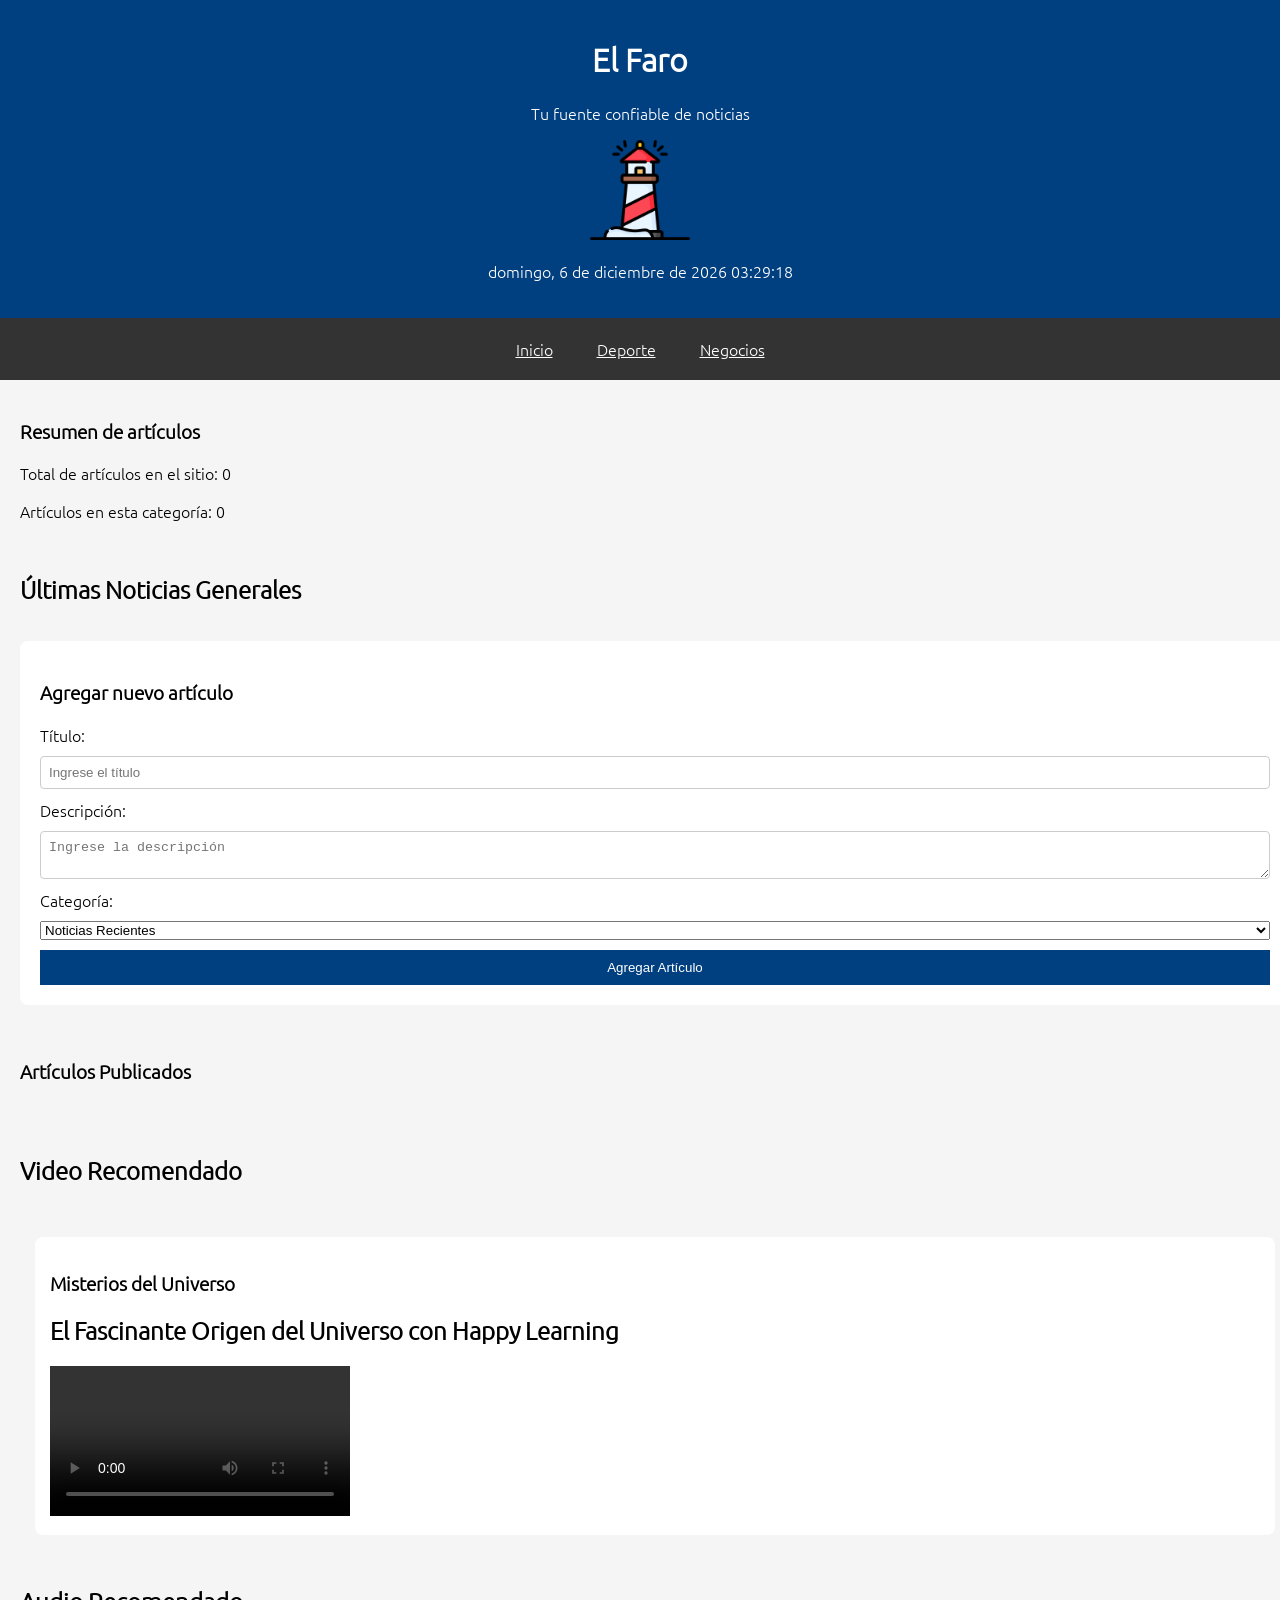
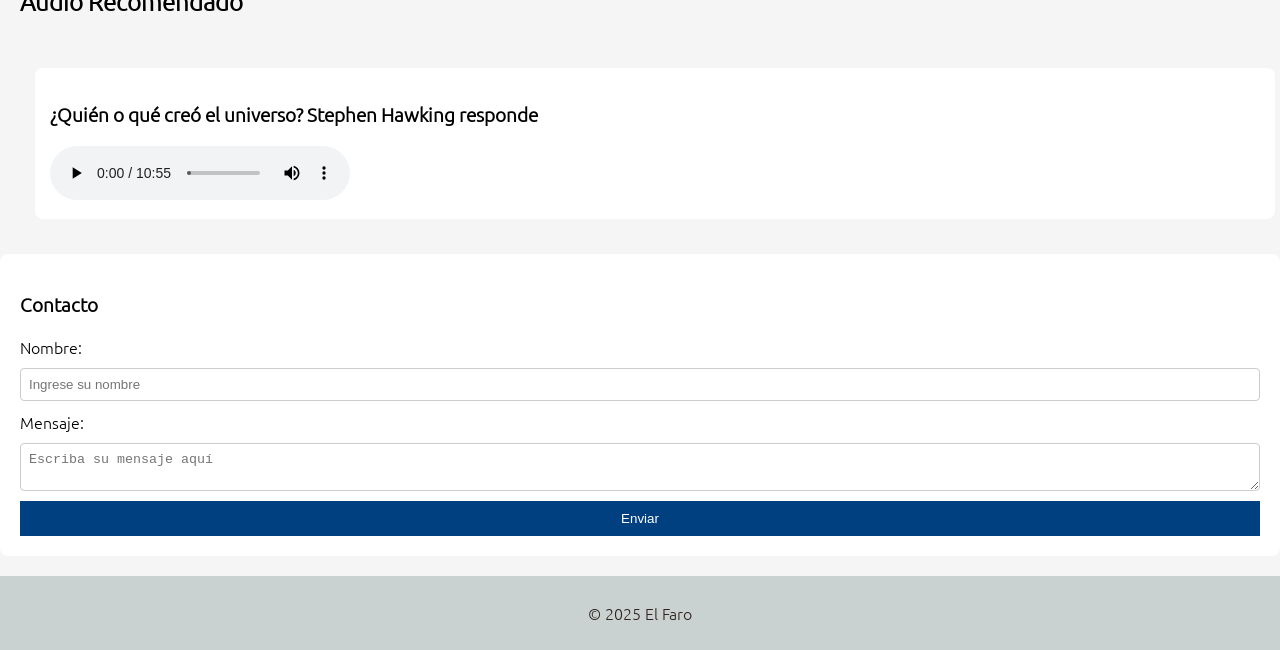
==== commit 185546d8: "Add files via upload" ====
--- a/index.html
+++ b/index.html
@@ -3,8 +3,9 @@
 <head>  
         <meta charset="UTF-8">  
         <meta name="viewport" content="width=device-width, initial-scale=1.0">  
-        <title>El Faro - Negocios</title>
-        <link rel="stylesheet" href="styles.css"> <!-- Vinculación del archivo CSS externo -->  
+        <title>El Faro - Portada</title>
+        <link rel="stylesheet" href="styles.css">
+        <script src="script.js"></script> 
     </head> 
     
 <body>  
@@ -12,7 +13,8 @@
     <header>  
         <h1>El Faro</h1>  
         <p>Tu fuente confiable de noticias</p>  
-        <img src="logo.png" alt="Logotipo de El Faro" width="100">  
+        <img src="logo.png" alt="Logotipo de El Faro" width="100"> 
+        <p id="fecha-hora"></p> 
     </header>  
 
     <nav>  
@@ -22,37 +24,39 @@
     </nav>  
 
     <main>  
-        <h2>Últimas Noticias</h2>
+                
+        <section id="contador-articulos">
+            <h3>Resumen de artículos</h3>
+            <p>Total de artículos en el sitio: <span id="total-articulos">0</span></p>
+            <p>Artículos en esta categoría: <span id="categoria-articulos">0</span></p>
+        </section>
 
-        <div class="article">  
-            <h3>Avance tecnológico en inteligencia artificial</h3>  
-            <p><strong>Categoría:</strong> General</p>  
-            <p>En un giro histórico para la tecnología moderna, los más recientes avances en inteligencia artificial (IA) están transformando de manera radical la forma en que vivimos, trabajamos y nos comunicamos. Desde sistemas que aprenden por sí solos hasta algoritmos que superan el rendimiento humano en tareas complejas, la IA ha dado un salto significativo que promete cambiar el mundo tal como lo conocemos.
-                Investigadores y desarrolladores de todo el mundo están aplicando estas tecnologías en campos tan diversos como la medicina, la educación, el transporte y la atención al cliente. Uno de los desarrollos más destacados ha sido la implementación de modelos de lenguaje cada vez más sofisticados, capaces de mantener conversaciones naturales, generar contenido original y asistir en tareas cognitivas con una precisión sin precedentes.
-                Además, empresas emergentes y gigantes tecnológicos están colaborando para crear soluciones impulsadas por IA que mejoran la productividad, reducen costos operativos y optimizan procesos en tiempo real. Entre los casos más impactantes se encuentra el uso de IA para detectar enfermedades en etapas tempranas, automatizar cadenas de suministro globales y crear asistentes virtuales altamente personalizados.
-                A pesar del entusiasmo, expertos en ética tecnológica advierten sobre la necesidad de establecer marcos regulatorios que garanticen un desarrollo responsable, protejan los derechos de los usuarios y eviten el uso indebido de estas potentes herramientas.
-                Lo cierto es que la inteligencia artificial ya no es una promesa futurista: es una realidad presente que está moldeando nuestro futuro a una velocidad vertiginosa. La revolución tecnológica está en marcha, y el mundo observa con atención cada nuevo paso.</p>
-        </div>  
+        <h2>Últimas Noticias Generales</h2>
+
+        <section id="nuevo-articulo">
+            <h3>Agregar nuevo artículo</h3>
+            <form id="formulario-articulo">
+                <label for="titulo">Título:</label>
+                <input type="text" id="titulo" placeholder="Ingrese el título" required>
+                
+                <label for="descripcion">Descripción:</label>
+                <textarea id="descripcion" placeholder="Ingrese la descripción" required></textarea>
+                
+                <label for="categoria">Categoría:</label>
+                <select id="categoria" required>
+                    <option value="index.html">Noticias Recientes</option>
+                    <option value="deporte.html">Deportes</option>
+                    <option value="negocios.html">Negocios</option>
+                </select>
+
+                <button type="submit">Agregar Artículo</button>
+            </form>
+        </section>
         
-        <div class="article">  
-            <h3>Nuevo descubrimiento en el espacio</h3>  
-            <p><strong>Categoría:</strong> Ciencia</p>  
-            <p>Astrónomos de un consorcio internacional han anunciado el descubrimiento de un exoplaneta con características sorprendentemente similares a las de la Tierra, lo que podría representar uno de los hallazgos más prometedores en la búsqueda de vida fuera de nuestro sistema solar.
-                Bautizado como Kepler-452c II, el planeta orbita una estrella muy parecida al Sol y se encuentra en la llamada “zona habitable”, donde las condiciones podrían permitir la existencia de agua líquida en su superficie. Según los primeros análisis, su tamaño, composición y atmósfera lo convierten en un candidato ideal para futuras misiones de exploración.
-                El hallazgo fue posible gracias al uso combinado de telescopios terrestres y espaciales de última generación, junto con potentes algoritmos de inteligencia artificial que analizaron grandes volúmenes de datos en tiempo récord. Los científicos destacan que la atmósfera del exoplaneta presenta indicios de oxígeno y vapor de agua, lo que lo convierte en uno de los descubrimientos más emocionantes en la astronomía moderna.
-                “El descubrimiento de este exoplaneta nos acerca un paso más a responder la gran pregunta: ¿estamos solos en el universo?”, declaró la Dra. Elena Ríos, astrobióloga y líder del equipo de investigación.
-                Aún quedan muchas incógnitas por resolver, pero ya se planean misiones futuras para estudiar más a fondo este prometedor mundo. Con este avance, la humanidad sigue ampliando los límites de su conocimiento del cosmos y se acerca cada vez más al sueño de encontrar vida más allá de la Tierra.</p>  
-        </div>  
+        <h3>Artículos Publicados</h3>
+        <div id="contenedor-articulos">
 
-        <div class="article">  
-            <h3>Cambios climáticos preocupan a la ONU</h3>  
-            <p><strong>Categoría:</strong> Medioambiente</p>  
-            <p>La Organización de las Naciones Unidas (ONU) ha expresado su creciente preocupación ante los efectos cada vez más visibles del cambio climático, tras la publicación de un informe actualizado por el Panel Intergubernamental sobre Cambio Climático (IPCC). El documento revela un aumento alarmante en las temperaturas globales, fenómenos meteorológicos extremos más frecuentes y un deterioro acelerado de ecosistemas clave.
-                Según los expertos, el nivel del mar continúa elevándose más rápido de lo previsto, afectando a millones de personas que viven en zonas costeras. Además, se ha registrado una pérdida récord de cobertura de hielo en los polos, junto con olas de calor intensas, incendios forestales masivos y sequías prolongadas en distintas regiones del planeta.
-                “El cambio climático ya no es una amenaza futura, es una crisis actual que exige una respuesta global inmediata”, advirtió António Guterres, Secretario General de la ONU. “Estamos viendo sus consecuencias en tiempo real, y si no actuamos ahora, las próximas generaciones enfrentarán un mundo cada vez más inhabitable.”
-                El informe también subraya la necesidad urgente de reducir las emisiones de gases de efecto invernadero, acelerar la transición hacia energías renovables y proteger los recursos naturales. Aunque algunos países han tomado medidas importantes, los expertos señalan que los esfuerzos actuales siguen siendo insuficientes para limitar el calentamiento global a 1,5 °C, tal como se acordó en el Acuerdo de París.
-                La ONU ha convocado a una nueva cumbre climática para este año, con el objetivo de reforzar compromisos internacionales y garantizar que se tomen acciones concretas y coordinadas. La comunidad científica y ambiental insiste en que el tiempo para actuar se está agotando, y el futuro del planeta depende de las decisiones que se tomen hoy.</p>  
-        </div>  
+        </div> 
 
         <h2>Video Recomendado</h2>
         <div class="article">
@@ -74,9 +78,50 @@
         </div> 
     </main>  
 
+    <section id="contacto">
+        <h3>Contacto</h3>
+        <form id="formulario-contacto">
+            <label for="nombre">Nombre:</label>
+            <input type="text" id="nombre" placeholder="Ingrese su nombre" required>
+    
+            <label for="mensaje">Mensaje:</label>
+            <textarea id="mensaje" placeholder="Escriba su mensaje aquí" required></textarea>
+    
+            <button type="submit">Enviar</button>
+        </form>
+    </section>
+    
+    <div id="mensaje-confirmacion" style="display: none; color: green;">
+        <p>¡Gracias por tu mensaje! Nos pondremos en contacto contigo pronto.</p>
+    </div>
+
     <footer>  
         <p>&copy; 2025 El Faro</p>  
     </footer> 
 
+    <script>
+        document.addEventListener("DOMContentLoaded", function() {
+            const contenedorArticulos = document.getElementById("contenedor-articulos");
+            const categoria = window.location.pathname.split("/").pop(); // Obtiene el nombre del archivo actual
+    
+            const articulosGuardados = JSON.parse(localStorage.getItem(categoria)) || [];
+    
+            articulosGuardados.forEach(articulo => {
+                const nuevoArticulo = document.createElement("div");
+                nuevoArticulo.classList.add("article");
+    
+                const tituloElemento = document.createElement("h3");
+                tituloElemento.textContent = articulo.titulo;
+    
+                const descripcionElemento = document.createElement("p");
+                descripcionElemento.innerHTML = articulo.descripcion.replace(/\n/g, "<br>");
+    
+                nuevoArticulo.appendChild(tituloElemento);
+                nuevoArticulo.appendChild(descripcionElemento);
+                contenedorArticulos.appendChild(nuevoArticulo);
+            });
+        });
+    </script>
+
 </body>  
 </html>  
--- a/styles.css
+++ b/styles.css
@@ -1,22 +1,16 @@
-/* Definición de la fuente personalizada utilizando Google Fonts */  
-/* Si has descargado una fuente, reemplaza el siguiente @font-face con la ruta correspondiente */  
+/* Definición de la fuente personalizada utilizando Google Fonts */ 
 @font-face {  
-    font-family: 'Roboto';  
-    src: url('Fuente/Ubuntu-Bold.ttf') format('truetype'); /* Actualiza según tu archivo */  
+    font-family: 'UbuntuLight';  
+    src: url('UbuntuLight.ttf') format('truetype'); /* Actualiza según tu archivo */  
 }  
 
 /* Estilos globales */  
 body {  
-    font-family: 'Roboto', sans-serif; /* Aplica la fuente */  
+    font-family: 'UbuntuLight', sans-serif; /* Aplica la fuente */  
     background-color: #f5f5f5; /* Fondo gris */  
     margin: 0;  
     padding: 0;  
-    overflow-x: hidden;
-}
-
-* {
-    box-sizing: border-box;
-}
+}  
 
 /* Estilos del encabezado */  
 header {  
@@ -52,6 +46,8 @@
     display: flex; /* Usando Flexbox para disposición */  
     flex-wrap: wrap; /* Permite que los elementos se ajusten */  
     justify-content: space-between; /* Espaciado entre items */  
+    flex-direction: column;
+    gap: 1rem; /* Espacio entre artículos */
 }  
 
 /* Estilos para los bloques de artículos */  
@@ -62,6 +58,8 @@
     border-radius: 8px; /* Bordes redondeados */  
     flex: 1 0 30%; /* Artículos ocupan el 30% del ancho */  
     transition: background-color 0.3s ease, color 0.3s ease; /* Transición suave */  
+    display: block;
+    width: 100%;
 }  
 
 /* Efecto hover para artículos */  
@@ -78,23 +76,6 @@
     padding: 10px; /* Espaciado interno */  
     margin-top: 20px; /* Margen superior */  
 }  
-
-/* Tamaño del audio */ 
-.responsive-audio {
-    width: 100%;
-    max-width: 600px;
-    display: block;
-    margin: 0 auto;
-}
-
-/* Tamaño del video */ 
-.responsive-video {
-    width: 100%;
-    height: auto;
-    max-width: 100%;
-    display: block;
-    margin: 0 auto;
-}
 
 /* Responsividad usando media queries */  
 @media (max-width: 768px) {  
@@ -117,4 +98,80 @@
 footer a:hover {  
     text-decoration: none; /* Quita el subrayado al pasar el mouse */  
     font-weight: bold; /* Negrita al hacer hover */  
-}  +}  
+
+* {
+    box-sizing: border-box;
+  }
+
+
+  #nuevo-articulo {
+    background-color: #fff;
+    padding: 20px;
+    border-radius: 8px;
+    margin-bottom: 20px;
+}
+
+#formulario-articulo {
+    display: flex;
+    flex-direction: column;
+    gap: 10px;
+}
+
+#formulario-articulo input, #formulario-articulo textarea {
+    width: 100%;
+    padding: 8px;
+    border: 1px solid #ccc;
+    border-radius: 4px;
+}
+
+#formulario-articulo button {
+    background-color: #004080;
+    color: white;
+    padding: 10px;
+    border: none;
+    cursor: pointer;
+}
+
+#formulario-articulo button:hover {
+    background-color: #003366;
+}
+
+#contacto {
+    background-color: #fff;
+    padding: 20px;
+    border-radius: 8px;
+    margin-bottom: 20px;
+}
+
+#formulario-contacto {
+    display: flex;
+    flex-direction: column;
+    gap: 10px;
+}
+
+#formulario-contacto input,
+#formulario-contacto textarea {
+    width: 100%;
+    padding: 8px;
+    border: 1px solid #ccc;
+    border-radius: 4px;
+}
+
+#formulario-contacto button {
+    background-color: #004080;
+    color: white;
+    padding: 10px;
+    border: none;
+    cursor: pointer;
+}
+
+#formulario-contacto button:hover {
+    background-color: #003366;
+}
+
+#mensaje-confirmacion {
+    text-align: center;
+    font-size: 16px;
+    font-weight: bold;
+}
